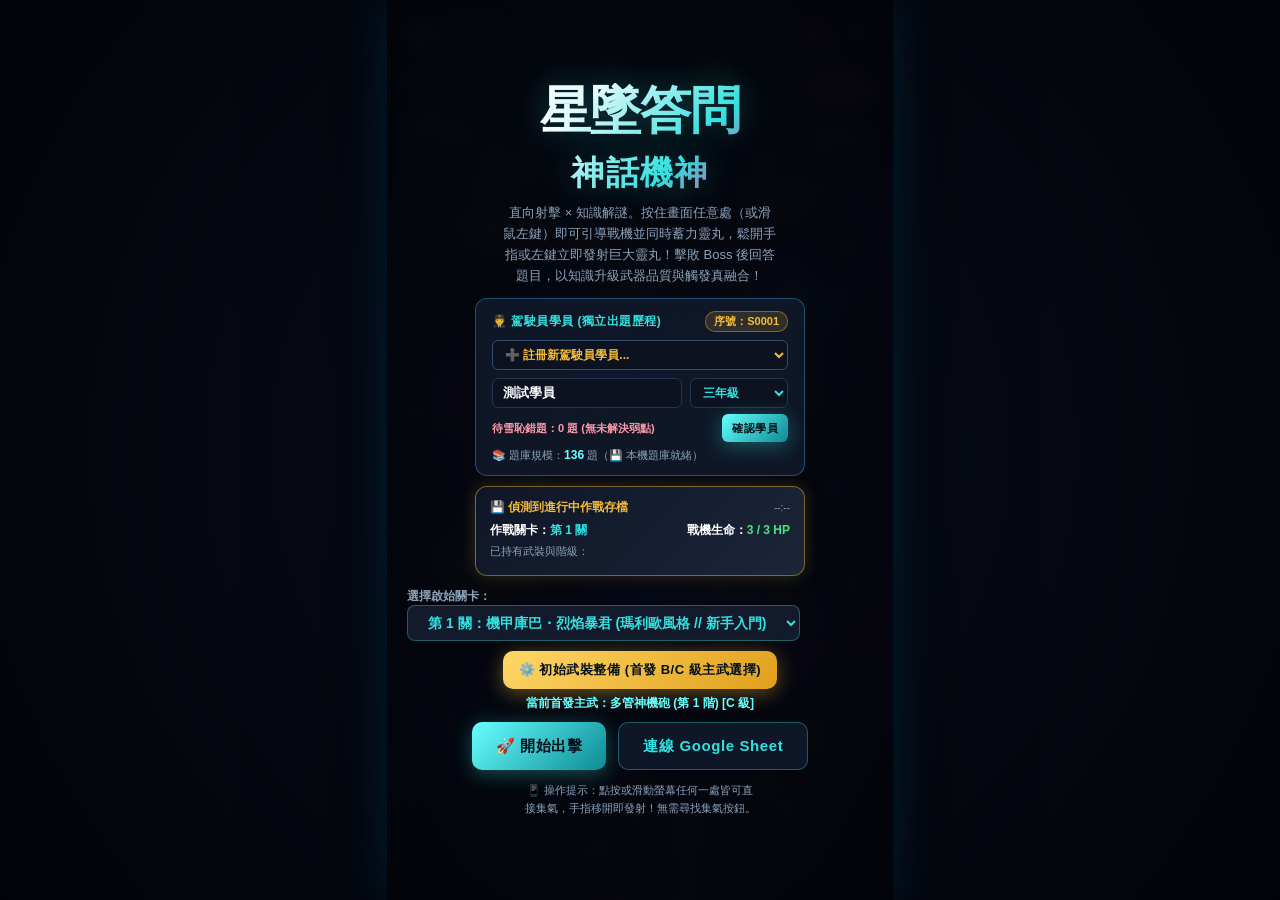
==== starfall-quiz.html @ 44da8cf7 "feat(attempts): add question stem, formatted chosen answer and correct answer with option text (10 c" ====
<!DOCTYPE html>
<html lang="zh-Hant" data-theme="dark">
<head>
  <meta charset="UTF-8">
  <meta name="viewport" content="width=device-width, initial-scale=1.0, maximum-scale=1.0, user-scalable=no, viewport-fit=cover">
  <meta name="apple-mobile-web-app-capable" content="yes">
  <meta name="apple-mobile-web-app-status-bar-style" content="black-translucent">
  <meta name="mobile-web-app-capable" content="yes">
  <meta name="theme-color" content="#060912">
  <link rel="manifest" href="manifest.json">
  <title>星墜答問：神話機神｜StarFall Quiz: Mythic Mecha</title>
  <link href="https://api.fontshare.com/v2/css?f[]=cabinet-grotesk@700,800,900&f[]=satoshi@500,700&display=swap" rel="stylesheet">
  <link rel="preload" as="image" href="assets/player/player.png">
  <link rel="preload" as="image" href="assets/enemies/enemy_scout.png">
  <link rel="preload" as="image" href="assets/enemies/enemy_gunner.png">
  <link rel="preload" as="image" href="assets/enemies/enemy.png">
  <link rel="preload" as="image" href="assets/backgrounds/bg_stage_1.jpg">
  <link rel="stylesheet" href="style.css?v=b45">
</head>
<body>
<div id="appWrap">
  <div id="stage">
    <!-- 遊戲主畫布 -->
    <canvas id="gameCanvas"></canvas>

    <!-- 螢幕最頂端嘲諷大字橫幅 (每 3 次接關觸發) -->
    <div id="tauntBanner" class="taunt-banner hidden">
      <div class="taunt-badge">📢 系統毒舌廣播</div>
      <div class="taunt-text" id="tauntBannerText">我阿罵都比你強！</div>
    </div>

    <!-- 頂部 HUD -->
    <div id="hud">
      <div class="hud-group">
        <div class="hud-panel">
          <span class="hud-label">STAGE / WAVE</span>
          <span class="hud-val" id="hudStageWave">關卡 1-1</span>
        </div>
        <div class="hud-panel">
          <span class="hud-label">SCORE</span>
          <span class="hud-val" id="hudScore">0</span>
        </div>
        <div class="hud-panel" id="hudPressurePanel">
          <span class="hud-label">知識壓力</span>
          <span class="hud-val" id="hudPressure" style="color:var(--cyan); font-size:12px;">Lv.0 (平穩)</span>
        </div>
      </div>

      <div class="hud-group" style="align-items:flex-end;">
        <div style="display:flex; gap:6px;">
          <button class="hud-btn" id="fullscreenBtn" aria-label="全螢幕切換" title="切換全螢幕">⛶</button>
          <button class="hud-btn bgm-btn" id="bgmBtn" aria-label="音樂切換">🎵</button>
          <button class="hud-btn lab-btn" id="labBtn" aria-label="開啟 LAB 測試面板">LAB</button>
          <button class="hud-btn" id="pauseBtn" aria-label="暫停遊戲">⏸</button>
        </div>
        <div class="hud-panel" style="align-items:flex-end; margin-top:4px;">
          <span class="hud-label">ARMOR HP</span>
          <div class="hp-cells" id="hudHpCells">
            <div class="hp-cell active"></div>
            <div class="hp-cell active"></div>
            <div class="hp-cell active"></div>
          </div>
          <div class="shield-badge off" id="hudShieldBadge">🛡 護盾離線</div>
        </div>
        <div class="hud-panel" style="align-items:flex-end; margin-top:2px;">
          <span class="hud-label">擦彈同步值</span>
          <div class="sync-wrap"><div class="sync-bar" id="hudSyncBar"></div></div>
        </div>
      </div>
    </div>

    <!-- Boss 頂部大型血條 -->
    <div id="bossHud">
      <div class="boss-title-row">
        <span class="boss-name" id="bossName">迦樓羅・裂空王</span>
        <span class="boss-phase-badge" id="bossPhase">PHASE 1</span>
      </div>
      <div class="boss-bar-frame">
        <div class="boss-bar-ghost" id="bossHpGhost"></div>
        <div class="boss-bar-fill" id="bossHpFill"></div>
        <div class="boss-shield-fill" id="bossShieldFill"></div>
      </div>
      <div id="bossTacticalAlert" class="boss-tactical-alert" style="display:none;"></div>
    </div>

    <!-- Boss 大招警告橫幅 -->
    <div id="ultimateWarning">
      <span class="warning-sub">WARNING // HIGH ENERGY SIGNATURE</span>
      <span class="warning-title" id="warningTitle">迦樓羅：一飛沖天！</span>
    </div>

    <!-- Boss / 小 Boss 震撼出場全屏警報橫幅 -->
    <div id="bossEntranceOverlay" class="hidden">
      <div class="boss-entrance-stripe"></div>
      <div class="boss-entrance-box">
        <div class="boss-entrance-alert-badge" id="bossEntranceBadge">⚠️ WARNING: MYTHIC MECHA DETECTED ⚠️</div>
        <div class="boss-entrance-title" id="bossEntranceTitle">【迦樓羅・裂空王】降臨</div>
        <div class="boss-entrance-sub" id="bossEntranceSub">神話神格展開 // 全域警戒模式啟動</div>
      </div>
      <div class="boss-entrance-stripe"></div>
    </div>

    <!-- Boss 破滅神格寂滅對話橫幅 -->
    <div id="bossDefeatOverlay" class="hidden">
      <div class="boss-defeat-card">
        <div class="boss-defeat-badge">💥 MYTHIC MECHA ANNIHILATED // 神格破滅</div>
        <div class="boss-defeat-name" id="bossDefeatName">【迦樓羅・裂空王】</div>
        <div class="boss-defeat-quote" id="bossDefeatQuote">「你竟然刮傷了我美麗的羽毛...難道是龍族派你來的嗎？！」</div>
      </div>
    </div>

    <!-- 獨立靈丸集氣區 (右下方) -->
    <div id="spiritChargeZone" role="button" aria-label="靈丸集氣區">
      <svg id="spiritRingSvg" viewBox="0 0 84 84">
        <circle id="spiritRingCircle" cx="42" cy="42" r="40"></circle>
      </svg>
      <span class="spirit-text" id="spiritChargeText">靈丸</span>
      <span class="spirit-sub" id="spiritChargeSub">按住蓄力</span>
    </div>

    <!-- 開始選單 Overlay -->
    <div class="overlay" id="startScreen">
      <h1 class="title-big">星墜答問<br><span style="font-size:0.65em; letter-spacing:0.04em;">神話機神</span></h1>
      <p class="subtitle">直向射擊 × 知識解謎。按住畫面任意處（或滑鼠左鍵）即可引導戰機並同時蓄力靈丸，鬆開手指或左鍵立即發射巨大靈丸！擊敗 Boss 後回答題目，以知識升級武器品質與觸發真融合！</p>
      
      <!-- 學生身分登錄與獨立學習歷程卡片 -->
      <div class="pilot-login-card" style="margin-top:12px; background:rgba(18,26,44,0.85); border:1px solid rgba(56,189,248,0.35); border-radius:12px; padding:12px 16px; width:100%; max-width:330px; box-sizing:border-box;">
        <div style="display:flex; justify-content:space-between; align-items:center; margin-bottom:8px;">
          <span style="font-size:12px; font-weight:800; color:var(--cyan); letter-spacing:0.04em;">🧑‍✈️ 駕駛員學員 (獨立出題歷程)</span>
          <span id="studentIdBadge" style="font-size:11px; font-weight:700; color:var(--gold); background:rgba(245,188,56,0.15); border:1px solid rgba(245,188,56,0.4); padding:2px 8px; border-radius:10px;">序號：S0001</span>
        </div>
        
        <!-- 現有學員快速切換或新學員模式 -->
        <div style="margin-bottom:8px;">
          <select id="studentSelect" style="width:100%; background:#0c1220; color:var(--gold); border:1px solid #334d70; border-radius:6px; padding:6px 8px; font-size:12px; font-weight:700; outline:none;">
            <option value="__new__">➕ 註冊新駕駛員學員...</option>
          </select>
        </div>

        <div style="display:flex; gap:8px; margin-bottom:6px;">
          <input type="text" id="studentNameInput" placeholder="學生姓名 (如: 王小明)" maxlength="16" style="flex:1.2; background:#0c1220; color:#fff; border:1px solid #233554; border-radius:6px; padding:6px 10px; font-size:13px; font-weight:600; outline:none;">
          <select id="studentGradeSelect" style="flex:0.8; background:#0c1220; color:var(--cyan); border:1px solid #233554; border-radius:6px; padding:6px 8px; font-size:12px; font-weight:700; outline:none;">
            <option value="三年級">三年級</option>
            <option value="一年級">一年級</option>
            <option value="二年級">二年級</option>
            <option value="四年級">四年級</option>
            <option value="五年級">五年級</option>
            <option value="六年級">六年級</option>
            <option value="國中">國中</option>
          </select>
        </div>

        <div style="display:flex; justify-content:space-between; align-items:center; margin-top:6px;">
          <span id="studentMistakeBadge" style="font-size:11px; color:#ff99aa; font-weight:700;">待雪恥錯題：0 題</span>
          <button id="registerStudentBtn" class="btn" style="min-height:28px; padding:4px 10px; font-size:11px; border-radius:6px;">確認學員</button>
        </div>
        <div id="studentSyncStatus" style="font-size:11px; color:var(--text-muted); text-align:left; margin-top:6px;">雲端作答歷程將如實記錄至 Google Sheet</div>
      </div>

      <!-- 進行中作戰存檔卡片 (BUILD-039) -->
      <div id="saveInfoCard" class="hidden" style="margin-top:10px; background:linear-gradient(135deg, rgba(15,23,42,0.95), rgba(30,41,59,0.92)); border:1px solid rgba(245,188,56,0.45); border-radius:12px; padding:12px 14px; width:100%; max-width:330px; box-sizing:border-box; box-shadow:0 0 16px rgba(245,188,56,0.18);">
        <div style="display:flex; justify-content:space-between; align-items:center; margin-bottom:6px;">
          <span style="font-size:12px; font-weight:800; color:var(--gold); display:flex; align-items:center; gap:4px;">
            <span>💾 偵測到進行中作戰存檔</span>
          </span>
          <span id="saveTimestamp" style="font-size:10px; color:var(--text-muted);">--:--</span>
        </div>
        <div style="font-size:12px; margin-bottom:5px; display:flex; justify-content:space-between; align-items:center;">
          <span style="color:#fff; font-weight:700;">作戰關卡：<span id="saveStageText" style="color:var(--cyan); font-weight:800;">第 1 關</span></span>
          <span style="color:#fff; font-weight:700;">戰機生命：<span id="saveHpText" style="color:#48e583; font-weight:800;">3 / 3 HP</span></span>
        </div>
        <div style="margin-top:4px;">
          <div style="font-size:11px; color:var(--text-muted); margin-bottom:4px;">已持有武裝與階級：</div>
          <div id="saveWeaponsList" style="display:flex; flex-wrap:wrap; gap:4px;">
            <!-- 動態填入武器膠囊標籤 -->
          </div>
        </div>
      </div>

      <div id="stageSelectContainer" style="margin-top:10px; display:flex; flex-direction:column; gap:6px; align-items:center;">
        <label style="font-size:12px; color:var(--text-muted); font-weight:700;">選擇啟始關卡：</label>
        <select id="startStageSelect" style="background:#121a2c; color:var(--cyan); border:1px solid var(--border-cyan); padding:8px 16px; border-radius:8px; font-weight:700; font-size:14px; outline:none;">
          <option value="1">第 1 關：機甲庫巴・烈焰暴君 (瑪利歐風格 // 新手入門)</option>
          <option value="2">第 2 關：災厄加儂・終焉狂瀾 (薩爾達風格 // 荒野試煉)</option>
          <option value="3">第 3 關：迦樓羅・裂空王 (神鳥羽刃)</option>
          <option value="4">第 4 關：雷公・震霄 (雷鼓落雷)</option>
          <option value="5">第 5 關：美杜莎・返照 (蛇鏡反射)</option>
          <option value="6">第 6 關：饕餮・萬喰 (引力吞噬)</option>
          <option value="7">第 7 關：阿特拉斯・墜星 (重力壓頂)</option>
          <option value="8">第 8 關：雅典娜・神盾 (極性神盾)</option>
          <option value="9">第 9 關：許德拉・再生 (多首重生)</option>
          <option value="10">第 10 關：獨眼巨人・天爐 (熔爐掃射)</option>
          <option value="11">第 11 關：玉藻前・幻械 (九尾幻影)</option>
          <option value="12">第 12 關：提亞瑪特・混沌母艦 (創世混沌)</option>
        </select>
      </div>

      <!-- 初始武裝選擇入口 -->
      <div style="margin-top:10px; display:flex; flex-direction:column; align-items:center; gap:6px;">
        <button class="btn sm gold" id="openHangarBtn" style="min-height:38px; font-size:13px; padding:6px 16px;">
          ⚙️ 初始武裝整備 (首發 B/C 級主武選擇)
        </button>
        <div id="startWeaponBadge" style="font-size:12px; color:var(--cyan-bright); font-weight:700;">
          當前首發主武：多管神機砲 (第 1 階) [C 級]
        </div>
      </div>

      <!-- 存檔時顯示繼續遊戲與重新開始按鈕列 -->
      <div class="btn-row" id="saveActionRow" style="margin-top:10px; display:none; gap:10px;">
        <button class="btn gold" id="continueGameBtn" style="flex:1.2; font-weight:800; font-size:14px; min-height:42px;">▶️ 繼續遊戲</button>
        <button class="btn danger" id="restartNewGameBtn" style="flex:0.8; font-weight:700; font-size:13px; min-height:42px;">🔄 重新開始</button>
      </div>

      <!-- 無存檔時之常規按鈕列 -->
      <div class="btn-row" id="normalActionRow" style="margin-top:10px;">
        <button class="btn" id="startPlayBtn">🚀 開始出擊</button>
        <button class="btn ghost" id="openGsBtn">連線 Google Sheet</button>
      </div>
      <p class="subtitle" style="font-size:11px; margin-top:12px;">📱 操作提示：點按或滑動螢幕任何一處皆可直接集氣，手指移開即發射！無需尋找集氣按鈕。</p>
    </div>

    <!-- 初始武裝整備機庫 Overlay (Hangar Loadout) -->
    <div class="overlay hidden" id="hangarOverlay">
      <div id="hangarModal">
        <div class="modal-header">
          <h2>戰機初始武裝整備艙</h2>
          <button class="hud-btn" id="closeHangarBtn" style="min-width:36px; min-height:36px; font-size:18px;">✕</button>
        </div>
        <p style="font-size:12px; color:var(--text-muted); padding:10px 18px 0; margin:0;">
          請挑選 1 款作為戰機開場出擊的第 1 階主武器（限定 B 級或 C 級主動主武；A 級、S 級與被動模組需於答題戰鬥中解鎖升級）：
        </p>
        <div class="hangar-scroll-list" id="hangarWeaponsList">
          <!-- 動態載入 B 級與 C 級第一階主動武器卡片 -->
        </div>
        <div style="padding:12px 18px; border-top:1px solid rgba(255,255,255,0.1); display:flex; justify-content:flex-end;">
          <button class="btn sm" id="confirmHangarBtn" style="min-height:40px; font-size:13px;">確認出擊配置</button>
        </div>
      </div>
    </div>

    <!-- 暫停選單 Overlay (含作戰武裝庫與主動武器即時更換) -->
    <div class="overlay hidden" id="pauseScreen">
      <div id="pauseModal">
        <div class="modal-header">
          <h2>戰術中斷 // 作戰武裝庫整備</h2>
          <button class="hud-btn" id="resumeHeaderBtn" style="min-width:36px; min-height:36px; font-size:18px;">✕</button>
        </div>

        <div class="modal-body pause-armory-body">
          <!-- 核心火控固定提示 (精簡條) -->
          <div class="base-fire-banner">
            <div class="base-fire-icon">⚡</div>
            <div class="base-fire-info">
              <span class="base-fire-title">常規火控：天青雙聯機砲 (常駐發射)</span>
              <span class="base-fire-desc">無論更換何種武裝，戰機始終保有雙管基礎彈幕。</span>
            </div>
          </div>

          <!-- 主動武器裝備槽 (上限 3 個，免捲動完整展示) -->
          <div class="armory-section-header">
            <span>⚔️ 當前主動武裝 (<span id="activeSlotsCount">0 / 3</span> 款主彈道)</span>
            <span style="font-size:11px; color:var(--text-muted);">最多同時啟動 3 款</span>
          </div>
          <div class="active-slots-compact-grid" id="pauseActiveSlotsGrid">
            <!-- 動態生成 3 個緊湊雙行主動槽位 -->
          </div>

          <!-- 武器庫存分區圖示網格與即時檢視窗容器 -->
          <div class="armory-interactive-layout">
            <!-- 左側/上方：分類圖示網格 -->
            <div class="armory-grid-column">
              <div class="armory-sub-header">
                <span>⚔️ 主動戰鬥武裝 (空位時點擊自動裝備)</span>
              </div>
              <div class="armory-tiles-container" id="pauseActiveTilesContainer">
                <!-- 動態生成主動武器小圖示 -->
              </div>

              <div class="armory-sub-header" style="margin-top:10px;">
                <span>🛡️ 被動增益模組 (常駐自律生效，不佔主動槽)</span>
              </div>
              <div class="armory-tiles-container" id="pausePassiveTilesContainer">
                <!-- 動態生成被動武器小圖示 -->
              </div>
            </div>

            <!-- 右側/下方：即時戰術檢視面板 (Inspector) -->
            <div class="armory-inspector-panel" id="armoryInspector">
              <div class="inspector-empty-hint">請滑鼠懸停或點選任一武器圖示以檢視詳細性能</div>
            </div>
          </div>
        </div>

        <div class="modal-footer pause-footer">
          <button class="btn" id="resumeBtn">繼續戰鬥</button>
          <button class="btn ghost" id="pauseGsBtn">Google Sheet 設定</button>
          <button class="btn ghost" id="pauseLabBtn">開啟 LAB</button>
          <button class="btn danger" id="restartBtn">重新開始</button>
        </div>
      </div>
    </div>

    <!-- 答題卡 Overlay (Quiz Screen) -->
    <div class="overlay hidden" id="quizScreen">
      <div id="quizCard">
        <div class="quiz-header">
          <div class="quiz-badges">
            <span class="quiz-badge" id="quizSubjectBadge">國語文</span>
            <span class="quiz-badge" id="quizSkillBadge">字形辨識</span>
            <span class="quiz-badge" id="quizReviewBadge" style="display:none; color:var(--gold); border-color:var(--gold);">錯題復仇</span>
            <span class="quiz-badge" id="quizPeerBadge" style="display:none; color:#ff9800; border-color:#ff9800; background:rgba(255,152,0,0.15);">💡 同儕易錯重點題</span>
          </div>
          <span class="quiz-diff" id="quizDiff">★★☆</span>
        </div>

        <div class="quiz-q-text" id="quizQuestion">題目載入中...</div>
        
        <div class="quiz-opts" id="quizOpts">
          <!-- 選項按鈕 -->
        </div>

        <div class="quiz-timer-bar">
          <div class="quiz-timer-fill" id="quizTimerFill"></div>
        </div>

        <div class="quiz-explain" id="quizExplain"></div>
      </div>
    </div>

    <!-- 升級與整備 Overlay (Upgrade Screen) -->
    <div class="overlay hidden" id="upgradeScreen">
      <div id="upgradeCardModal">
        <div style="display:flex; justify-content:space-between; align-items:center;">
          <h2 style="font-family:var(--font-display); font-size:18px; color:var(--cyan);">戰術裝備整備</h2>
          <span id="upgradeQualityBadge" style="font-size:11px; font-weight:800; padding:3px 8px; border-radius:4px; background:rgba(245,188,56,0.2); color:var(--gold); border:1px solid var(--gold);">稀有品質 (1.35x)</span>
        </div>
        <p style="font-size:12px; color:var(--text-muted);">答題答對 <b id="upgradeCorrectCount" style="color:var(--cyan-bright);">3/5</b> 題。請選擇一項武器、模組或升階強化：</p>
        
        <div class="upgrade-cards-grid" id="upgradeCardsGrid">
          <!-- 3 張可選卡片 -->
        </div>

        <div style="display:flex; justify-content:flex-end; gap:8px; margin-top:8px;">
          <button class="btn ghost sm" id="skipUpgradeBtn" style="min-height:36px; padding:6px 14px; font-size:12px;">略過整備</button>
        </div>
      </div>
    </div>

    <!-- 遊戲結束 / 結算 Overlay -->
    <div class="overlay hidden" id="gameOverScreen">
      <h2 class="title-big" id="gameOverTitle" style="font-size:2.4rem;">任務完成</h2>
      <div class="hud-panel" style="flex-direction:row; gap:24px; padding:16px 24px; margin-top:14px;">
        <div style="text-align:center;">
          <div class="hud-label">最終得分</div>
          <div class="hud-val" id="endScore" style="font-size:24px; color:var(--cyan-bright);">0</div>
        </div>
        <div style="text-align:center;">
          <div class="hud-label">達成關卡</div>
          <div class="hud-val" id="endStage" style="font-size:24px;">1</div>
        </div>
        <div style="text-align:center;">
          <div class="hud-label">答題正確率</div>
          <div class="hud-val" id="endAcc" style="font-size:24px; color:var(--green);">0%</div>
        </div>
      </div>
      <!-- 題庫耗盡榮譽通告 (耗盡後無法接關) -->
      <div id="bankExhaustedNotice" class="bank-exhausted-notice" style="display:none;"></div>
      <div class="btn-row" style="margin-top:20px; gap:12px;">
        <button class="btn gold" id="resupplyRetryBtn" style="flex:1;">🔄 補給再挑戰</button>
        <button class="btn ghost" id="playAgainBtn" style="flex:1;">重新開始</button>
      </div>
    </div>

    <!-- Google Sheet 連線設定 Modal -->
    <div class="overlay hidden" id="gsOverlay">
      <div id="gsModal">
        <div class="modal-header">
          <h2>Google Sheet 雲端連線設定</h2>
          <button class="hud-btn" id="closeGsBtn" style="min-width:36px; min-height:36px; font-size:18px;">✕</button>
        </div>
        <div class="modal-body">
          <p style="font-size:12px; color:var(--text-muted); line-height:1.5;">
            貼上你在 Google Apps Script 部署成功的 Web App 網址（必須以 <code style="color:var(--cyan);">/exec</code> 結尾），即可連線至你的雲端試算表讀取題庫並自動上傳作答紀錄！
          </p>

          <div style="display:flex; flex-direction:column; gap:6px;">
            <label style="font-size:12px; font-weight:700; color:var(--cyan);">Apps Script Web App 網址：</label>
            <input type="text" class="input-field" id="gsUrlInput" placeholder="https://script.google.com/macros/s/AKfycb.../exec">
          </div>

          <div class="btn-row" style="margin-top:6px; justify-content:space-between; gap:8px;">
            <button class="btn sm" id="gsSaveBtn" style="flex:1;">儲存設定</button>
            <button class="btn sm gold" id="gsTestBtn" style="flex:1;">連線診斷測試</button>
          </div>
          <div class="btn-row" style="margin-top:6px; flex-direction:column; gap:6px;">
            <button class="btn sm secondary" id="gsSimplifyAllBtn" style="width:100%; font-size:12px; font-weight:800; padding:8px 6px; background:linear-gradient(135deg, #0284c7, #38bdf8); color:#0f172a;">🚀 遠端一鍵極簡化全部表格 (Questions 8欄 + Attempts 8欄)</button>
            <div style="display:flex; gap:6px;">
              <button class="btn sm secondary" id="gsSimplifyBtn" style="flex:1; font-size:11px; padding:6px 2px;">🔄 僅轉化題庫 (8欄)</button>
              <button class="btn sm secondary" id="gsSimplifyAttemptsBtn" style="flex:1; font-size:11px; padding:6px 2px;">📝 僅轉化紀錄 (8欄)</button>
              <button class="btn sm ghost" id="gsCleanSheetsBtn" style="flex:1; font-size:11px; padding:6px 2px;">🧹 清理多餘分頁</button>
            </div>
          </div>

          <div id="gsStatusBox" style="background:rgba(0,0,0,0.4); border:1px solid rgba(255,255,255,0.1); border-radius:8px; padding:12px; font-size:12px; line-height:1.5; color:#fff;">
            狀態：尚未測試連線。
          </div>

          <div style="font-size:11px; color:var(--text-muted); border-top:1px solid rgba(255,255,255,0.08); padding-top:10px;">
            📖 尚未建立試算表？請參閱專案目錄中的 <code style="color:var(--cyan-bright);">docs/GS-SETUP.md</code> 完整圖文指引。
          </div>
        </div>
      </div>
    </div>

    <!-- 戰鬥內 LAB 測試面板 (In-game Lab Modal) -->
    <div class="overlay hidden" id="labOverlay">
      <div id="labModal">
        <div class="modal-header lab-header">
          <h2>戰鬥內 LAB 即時調校面板</h2>
          <button class="hud-btn" id="closeLabBtn" style="min-width:36px; min-height:36px; font-size:18px;">✕</button>
        </div>
        
        <div class="lab-tabs">
          <button class="lab-tab active" data-tab="weapons">武器調控</button>
          <button class="lab-tab" data-tab="bosses">Boss 召喚</button>
          <button class="lab-tab" data-tab="battle">戰鬥除錯</button>
          <button class="lab-tab" data-tab="quiz">答題學習</button>
        </div>

        <div class="modal-body">
          <!-- 武器分頁 -->
          <div class="lab-panel active" id="labPanel-weapons">
            <span class="lab-section-title">全域品質設定</span>
            <div class="lab-grid3" style="margin-bottom:10px;">
              <button class="lab-toggle-btn" data-quality="common">普通 (1.0x)</button>
              <button class="lab-toggle-btn" data-quality="good">優良 (1.15x)</button>
              <button class="lab-toggle-btn active" data-quality="rare">稀有 (1.35x)</button>
              <button class="lab-toggle-btn" data-quality="epic">史詩 (1.65x)</button>
              <button class="lab-toggle-btn" data-quality="legendary">傳說 (2.00x)</button>
            </div>

            <div class="lab-row" style="margin-bottom:10px;">
              <button class="btn sm gold" id="labMaxAllBtn" style="flex:1; min-height:40px; font-size:13px;">一鍵全部滿階 (Rank 5)</button>
              <button class="btn sm ghost" id="labClearAllBtn" style="flex:1; min-height:40px; font-size:13px;">清空所有副武/模組</button>
            </div>

            <span class="lab-section-title">⚡ 六大真融合武器 (即時點擊開關)</span>
            <div id="labFusionsList" class="lab-grid2" style="margin-bottom:12px;">
              <!-- 動態生成 6 種真融合武器切換按鈕 -->
            </div>

            <span class="lab-section-title">個別武器 Rank 調節 (0–5)</span>
            <div id="labWeaponsList" style="display:flex; flex-direction:column; gap:8px;">
              <!-- 動態生成 14 種武器滑桿與按鈕 -->
            </div>
          </div>

          <!-- Boss 分頁 -->
          <div class="lab-panel" id="labPanel-bosses" style="display:none;">
            <span class="lab-section-title">即時生成 Boss</span>
            <div class="lab-grid2">
              <button class="btn sm" id="labSpawnMiniBossBtn" style="min-height:42px; font-size:13px;">生成小 Boss</button>
              <button class="btn sm gold" id="labSpawnMajorBossBtn" style="min-height:42px; font-size:13px;">生成當前大 Boss</button>
            </div>
            
            <div style="margin-top:10px;">
              <label style="font-size:12px; color:var(--text-muted); font-weight:700;">選擇關卡 Boss：</label>
              <select id="labBossSelect" style="width:100%; background:#121a2c; color:var(--cyan); border:1px solid var(--border-cyan); padding:8px; border-radius:8px; font-weight:700; margin-top:4px;">
                <option value="1">1. 機甲庫巴・烈焰暴君 (瑪利歐風格)</option>
                <option value="2">2. 災厄加儂・終焉狂瀾 (薩爾達風格)</option>
                <option value="3">3. 迦樓羅・裂空王 (神鳥俯衝)</option>
                <option value="4">4. 雷公・震霄 (落雷引導)</option>
                <option value="5">5. 美杜莎・返照 (蛇鏡折射)</option>
                <option value="6">6. 饕餮・萬喰 (引力黑洞)</option>
                <option value="7">7. 阿特拉斯・墜星 (重力壓縮)</option>
                <option value="8">8. 雅典娜・神盾 (極性神盾)</option>
                <option value="9">9. 許德拉・再生 (多首要塞)</option>
                <option value="10">10. 獨眼巨人・天爐 (熔爐掃射)</option>
                <option value="11">11. 玉藻前・幻械 (九尾幻影)</option>
                <option value="12">12. 提亞瑪特・混沌母艦 (創世混沌)</option>
              </select>
            </div>

            <div class="lab-grid2" style="margin-top:10px;">
              <button class="btn sm ghost" id="labForceUltimateBtn" style="min-height:42px; font-size:13px;">立即觸發大招預警</button>
              <button class="btn sm danger" id="labKillBossBtn" style="min-height:42px; font-size:13px;">一鍵秒殺當前 Boss</button>
            </div>

            <span class="lab-section-title" style="margin-top:12px; display:block;">Boss 階段與神話機制深度測試</span>
            <div class="lab-grid2" style="margin-top:6px;">
              <button class="btn sm ghost" id="labBossPhase1Btn" style="min-height:38px; font-size:12px;">切換 Phase 1 (常規)</button>
              <button class="btn sm danger" id="labBossPhase2Btn" style="min-height:38px; font-size:12px;">切換 Phase 2 (狂暴)</button>
            </div>
            <div class="lab-grid3" style="margin-top:6px;">
              <button class="lab-toggle-btn" id="labBossHp100Btn">100% HP</button>
              <button class="lab-toggle-btn" id="labBossHp50Btn">50% 變身</button>
              <button class="lab-toggle-btn" id="labBossHp10Btn">10% 瀕死</button>
            </div>
            <button class="btn sm gold" id="labTriggerMythicMechanicBtn" style="min-height:40px; font-size:13px; margin-top:8px; width:100%;">
              ⚡ 立即觸發專屬神話機制 (仙瓶/吞噬/蛇首等)
            </button>
          </div>

          <!-- 戰鬥除錯分頁 -->
          <div class="lab-panel" id="labPanel-battle" style="display:none;">
            <span class="lab-section-title">戰場狀態與輔助開關</span>
            <div class="lab-grid2">
              <button class="lab-toggle-btn" id="labGodmodeBtn">無敵模式：關</button>
              <button class="lab-toggle-btn" id="labHitboxBtn">顯示碰撞框：關</button>
            </div>

            <div class="lab-grid2" style="margin-top:8px;">
              <button class="btn sm ghost" id="labClearBulletsBtn" style="min-height:40px; font-size:13px;">清空場上敵彈</button>
              <button class="btn sm ghost" id="labSpawnDummyBtn" style="min-height:40px; font-size:13px;">生成測試木樁</button>
            </div>

            <div style="background:rgba(0,0,0,0.4); border:1px solid rgba(255,255,255,0.1); border-radius:8px; padding:10px; margin-top:10px;">
              <div style="font-size:11px; color:var(--text-muted); font-weight:700;">即時輸出統計 (DPS)</div>
              <div style="font-size:20px; font-weight:800; color:var(--cyan-bright); font-family:var(--font-display);" id="labDpsVal">0 DPS</div>
              <div style="font-size:11px; color:var(--text-muted); margin-top:4px;" id="labDpsSub">總傷害：0 ｜ 擦彈計數：0</div>
            </div>
          </div>

          <!-- 題庫與學習分頁 -->
          <div class="lab-panel" id="labPanel-quiz" style="display:none;">
            <span class="lab-section-title">答題演算法與自適應模擬</span>
            <div class="lab-grid2">
              <button class="btn sm" id="labTriggerQuizBtn" style="min-height:40px; font-size:13px;">立即觸發 5 題答題</button>
              <button class="btn sm ghost" id="labSimulatePerfectBtn" style="min-height:40px; font-size:13px;">模擬 5/5 全對</button>
            </div>
            
            <div class="lab-grid2" style="margin-top:8px;">
              <button class="btn sm ghost" id="labSimulateLowBtn" style="min-height:40px; font-size:13px;">模擬 1/5 答題 (加壓)</button>
              <button class="btn sm ghost" id="labResetPressureBtn" style="min-height:40px; font-size:13px;">歸零知識壓力</button>
            </div>

            <div style="background:rgba(0,0,0,0.4); border:1px solid rgba(255,255,255,0.1); border-radius:8px; padding:10px; margin-top:10px;">
              <div style="font-size:11px; color:var(--text-muted); font-weight:700;">題庫狀態</div>
              <div style="font-size:13px; color:#fff; margin-top:4px;" id="labBankStatus">已載入 150 題 ｜ 離線同調隊列：0</div>
            </div>
          </div>
        </div>
      </div>
    </div>

    <!-- 浮動提示 Toast -->
    <div id="toast">提示訊息</div>
  </div>
</div>

<!-- 腳本引入 -->
<script src="starfall-game-api-config.js?v=b46"></script>
<script src="game.js?v=b46"></script>
</body>
</html>
---- style.css ----
/* ============================================================
   星墜答問：神話機神 (StarFall Quiz: Mythic Mecha)
   樣式表 — 商業級科幻機甲視覺與響應式觸控設計
   ============================================================ */

:root {
  --bg-dark: #060912;
  --bg-card: rgba(14, 20, 36, 0.92);
  --bg-card-hover: rgba(22, 34, 60, 0.98);
  --border-cyan: rgba(51, 224, 224, 0.35);
  --border-glow: 0 0 15px rgba(51, 224, 224, 0.25);
  --text-main: #f0f6fc;
  --text-muted: #8ca3ba;
  
  --cyan: #33e0e0;
  --cyan-bright: #67ffff;
  --cyan-dim: #0d8b94;
  --blue: #00a2ff;
  --magenta: #e0409a;
  --gold: #f5bc38;
  --green: #48e583;
  --red: #ff4766;
  --orange: #ff9138;
  --purple: #b359ff;
  
  --font-display: 'Cabinet Grotesk', -apple-system, BlinkMacSystemFont, 'Segoe UI', 'PingFang TC', 'Microsoft JhengHei', sans-serif;
  --font-body: 'Satoshi', -apple-system, BlinkMacSystemFont, 'Segoe UI', 'PingFang TC', 'Microsoft JhengHei', sans-serif;
}

*, *::before, *::after {
  box-sizing: border-box;
  margin: 0;
  padding: 0;
}

html, body {
  width: 100%;
  height: 100%;
  overflow: hidden;
  background: #000;
  color: var(--text-main);
  font-family: var(--font-body);
  user-select: none;
  -webkit-user-select: none;
  touch-action: none;
  -webkit-tap-highlight-color: transparent;
}

/* 主容器與 9:16 置中視圖 */
#appWrap {
  position: fixed;
  inset: 0;
  display: flex;
  align-items: center;
  justify-content: center;
  background: radial-gradient(circle at center, #0a0f1d 0%, #020308 100%);
}

#stage {
  position: relative;
  background: var(--bg-dark);
  overflow: hidden;
  box-shadow: 0 0 50px rgba(0, 162, 255, 0.18), 0 0 100px rgba(0, 0, 0, 0.9);
}

canvas#gameCanvas {
  display: block;
  position: absolute;
  inset: 0;
  width: 100%;
  height: 100%;
  z-index: 1;
}

/* 頂部 HUD */
#hud {
  position: absolute;
  top: 0;
  left: 0;
  right: 0;
  z-index: 10;
  padding: 10px 12px;
  display: flex;
  justify-content: space-between;
  align-items: flex-start;
  pointer-events: none;
}

.hud-group {
  display: flex;
  flex-direction: column;
  gap: 6px;
}

.hud-panel {
  background: rgba(8, 12, 22, 0.78);
  border: 1px solid var(--border-cyan);
  border-radius: 8px;
  padding: 6px 10px;
  backdrop-filter: blur(8px);
  display: flex;
  flex-direction: column;
  box-shadow: 0 4px 16px rgba(0, 0, 0, 0.5);
}

.hud-label {
  font-size: 9px;
  font-weight: 800;
  letter-spacing: 0.08em;
  color: var(--text-muted);
  text-transform: uppercase;
}

.hud-val {
  font-size: 15px;
  font-weight: 800;
  font-family: var(--font-display);
  color: var(--cyan-bright);
}

/* 生命格與護盾 */
.hp-cells {
  display: flex;
  gap: 4px;
  margin-top: 3px;
}
.hp-cell {
  width: 18px;
  height: 9px;
  background: rgba(255, 71, 102, 0.2);
  border: 1px solid var(--red);
  border-radius: 2px;
  transition: all 0.2s ease;
}
.hp-cell.active {
  background: linear-gradient(90deg, #ff3355, #ff6b85);
  box-shadow: 0 0 6px rgba(255, 71, 102, 0.8);
}
.shield-badge {
  display: inline-flex;
  align-items: center;
  gap: 3px;
  font-size: 10px;
  font-weight: 800;
  color: var(--cyan);
  margin-top: 2px;
}
.shield-badge.off {
  opacity: 0.3;
}

/* 擦彈同步值 */
.sync-wrap {
  width: 90px;
  height: 5px;
  background: rgba(255, 255, 255, 0.12);
  border-radius: 999px;
  overflow: hidden;
  margin-top: 4px;
}
.sync-bar {
  height: 100%;
  width: 0%;
  background: linear-gradient(90deg, var(--blue), var(--cyan-bright));
  transition: width 0.15s ease-out;
  box-shadow: 0 0 8px var(--cyan);
}

/* Boss 頂部大型血條浮層 - BUILD-032 精緻極光 HUD 重構 (頂部吸附，不遮擋 Boss 本體與彈幕空域) */
#bossHud {
  position: absolute;
  top: 48px;
  left: 16px;
  right: 16px;
  z-index: 10;
  display: none;
  flex-direction: column;
  gap: 3px;
  pointer-events: none;
}
.boss-title-row {
  display: flex;
  justify-content: space-between;
  align-items: center;
  text-shadow: 0 2px 6px rgba(0, 0, 0, 0.9);
  margin-bottom: 1px;
}
.boss-name {
  font-family: var(--font-display);
  font-weight: 800;
  font-size: 13px;
  color: #fff;
  letter-spacing: 0.04em;
}
.boss-phase-badge {
  font-size: 9px;
  font-weight: 800;
  padding: 1px 6px;
  border-radius: 4px;
  background: rgba(224, 64, 154, 0.25);
  border: 1px solid var(--magenta);
  color: var(--magenta);
}
.boss-bar-frame {
  height: 6px;
  background: rgba(0, 0, 0, 0.78);
  border: 1px solid rgba(255, 255, 255, 0.3);
  border-radius: 999px;
  overflow: hidden;
  position: relative;
  box-shadow: 0 0 10px rgba(0, 0, 0, 0.7);
}
.boss-bar-ghost {
  position: absolute;
  inset: 0;
  width: 100%;
  background: rgba(255, 255, 255, 0.85);
  transition: width 0.4s ease-out;
  border-radius: 999px;
}
.boss-bar-fill {
  position: absolute;
  inset: 0;
  width: 100%;
  background: linear-gradient(90deg, #ff8533, #ff3366 70%, #e0409a);
  transition: width 0.08s linear;
  border-radius: 999px;
  box-shadow: 0 0 8px rgba(255, 51, 102, 0.7);
}
.boss-bar-fill.boss-defeated,
.boss-bar-ghost.boss-defeated {
  width: 0% !important;
  transition: none !important;
}
.boss-shield-fill {
  position: absolute;
  inset: 0;
  width: 0%;
  background: rgba(51, 224, 224, 0.85);
  box-shadow: 0 0 8px var(--cyan);
  border-radius: 999px;
}
.boss-tactical-alert {
  margin-top: 3px;
  padding: 3px 12px;
  background: rgba(10, 15, 30, 0.88);
  border: 1px solid var(--magenta);
  border-radius: 999px;
  color: #ffffff;
  font-size: 10.5px;
  font-weight: 700;
  line-height: 1.3;
  text-align: center;
  align-self: center;
  max-width: 95%;
  letter-spacing: 0.02em;
  box-shadow: 0 0 10px rgba(224, 64, 154, 0.45);
  text-shadow: 0 1px 3px rgba(0, 0, 0, 0.9);
  pointer-events: none;
  animation: tacticalPulse 2.2s infinite ease-in-out;
}
.bank-exhausted-notice {
  background: rgba(245, 188, 56, 0.15);
  border: 1px solid var(--gold);
  border-radius: 8px;
  padding: 12px 16px;
  margin-top: 14px;
  text-align: center;
  color: var(--gold-bright);
  font-size: 13px;
  font-weight: 700;
  line-height: 1.5;
  box-shadow: 0 0 16px rgba(245, 188, 56, 0.25);
}
@keyframes tacticalPulse {
  0%, 100% {
    border-color: rgba(224, 64, 154, 0.85);
    border-left-color: var(--magenta);
    box-shadow: 0 0 8px rgba(224, 64, 154, 0.4);
  }
  50% {
    border-color: var(--cyan);
    border-left-color: #67ffff;
    box-shadow: 0 0 16px rgba(51, 224, 224, 0.65);
  }
}

/* 大招警告橫幅 */
#ultimateWarning {
  position: absolute;
  top: 140px;
  left: 0;
  right: 0;
  z-index: 12;
  display: none;
  flex-direction: column;
  align-items: center;
  justify-content: center;
  padding: 10px 0;
  background: linear-gradient(90deg, transparent, rgba(255, 51, 85, 0.45) 20%, rgba(255, 51, 85, 0.45) 80%, transparent);
  border-top: 1px solid rgba(255, 71, 102, 0.8);
  border-bottom: 1px solid rgba(255, 71, 102, 0.8);
  pointer-events: none;
  animation: warningPulse 0.35s infinite alternate ease-in-out;
}
@keyframes warningPulse {
  from { opacity: 0.8; transform: scaleY(0.96); }
  to { opacity: 1; transform: scaleY(1.04); }
}
.warning-sub {
  font-size: 11px;
  font-weight: 800;
  letter-spacing: 0.2em;
  color: #ff99aa;
  text-transform: uppercase;
}
.warning-title {
  font-family: var(--font-display);
  font-weight: 900;
  font-size: 22px;
  color: #fff;
  text-shadow: 0 0 12px rgba(255, 71, 102, 0.9);
}

/* Boss / 小 Boss 震撼出場警報特效 (Entrance Overlay) */
#bossEntranceOverlay {
  position: absolute;
  top: 18%;
  left: 0;
  right: 0;
  z-index: 45;
  display: flex;
  flex-direction: column;
  pointer-events: none;
  animation: entranceSlideIn 0.35s ease-out forwards;
}
#bossEntranceOverlay.hidden {
  display: none !important;
}
@keyframes entranceSlideIn {
  from { opacity: 0; transform: scale(1.15) translateY(-20px); }
  to { opacity: 1; transform: scale(1) translateY(0); }
}
.boss-entrance-stripe {
  height: 14px;
  background: repeating-linear-gradient(
    -45deg,
    #ff4766,
    #ff4766 16px,
    #121622 16px,
    #121622 32px
  );
  box-shadow: 0 0 14px rgba(255, 71, 102, 0.8);
}
.boss-entrance-box {
  background: rgba(10, 14, 26, 0.94);
  padding: 16px 20px;
  text-align: center;
  border-top: 2px solid var(--gold);
  border-bottom: 2px solid var(--gold);
  box-shadow: 0 0 35px rgba(255, 71, 102, 0.5), inset 0 0 25px rgba(245, 188, 56, 0.2);
}
.boss-entrance-alert-badge {
  font-family: var(--font-display);
  font-size: 13px;
  font-weight: 900;
  letter-spacing: 0.25em;
  color: #ff4766;
  text-shadow: 0 0 10px rgba(255, 71, 102, 0.8);
  margin-bottom: 6px;
  animation: badgeBlink 0.4s infinite alternate;
}
@keyframes badgeBlink {
  from { opacity: 0.75; transform: scale(0.98); }
  to { opacity: 1; transform: scale(1.02); }
}
.boss-entrance-title {
  font-family: var(--font-display);
  font-size: 26px;
  font-weight: 900;
  color: #fff;
  text-shadow: 0 0 16px rgba(245, 188, 56, 0.9), 0 0 30px rgba(255, 71, 102, 0.8);
  letter-spacing: 0.06em;
  margin-bottom: 4px;
}
.boss-entrance-sub {
  font-size: 12px;
  color: var(--cyan);
  letter-spacing: 0.12em;
  font-weight: 700;
}

/* Boss 破滅遺言神格消散橫幅 (Defeat Overlay) */
#bossDefeatOverlay {
  position: absolute;
  bottom: 22%;
  left: 12px;
  right: 12px;
  z-index: 50;
  display: flex;
  justify-content: center;
  pointer-events: none;
  animation: defeatFadeIn 0.4s ease-out forwards;
}
#bossDefeatOverlay.hidden {
  display: none !important;
}
@keyframes defeatFadeIn {
  from { opacity: 0; transform: translateY(20px) scale(0.95); }
  to { opacity: 1; transform: translateY(0) scale(1); }
}
.boss-defeat-card {
  background: linear-gradient(135deg, rgba(20, 10, 24, 0.96), rgba(12, 16, 32, 0.98));
  border: 1px solid var(--gold);
  border-radius: 12px;
  padding: 14px 18px;
  text-align: center;
  box-shadow: 0 0 30px rgba(245, 188, 56, 0.4), 0 0 50px rgba(0, 0, 0, 0.9);
  max-width: 420px;
  width: 100%;
}
.boss-defeat-badge {
  font-size: 11px;
  font-weight: 900;
  letter-spacing: 0.18em;
  color: var(--gold);
  margin-bottom: 4px;
}
.boss-defeat-name {
  font-family: var(--font-display);
  font-size: 16px;
  font-weight: 900;
  color: #fff;
  text-shadow: 0 0 10px var(--gold);
  margin-bottom: 6px;
}
.boss-defeat-quote {
  font-size: 13px;
  font-weight: 700;
  color: #fce7f3;
  line-height: 1.5;
  font-style: italic;
  text-shadow: 0 2px 8px rgba(0, 0, 0, 0.9);
}

/* 頂部操作按鈕 (>= 44x44px 觸控熱區) */
.hud-btn {
  pointer-events: auto;
  cursor: pointer;
  min-width: 44px;
  min-height: 44px;
  background: rgba(8, 12, 22, 0.82);
  border: 1px solid var(--border-cyan);
  border-radius: 8px;
  color: var(--cyan);
  font-family: var(--font-display);
  font-weight: 800;
  font-size: 14px;
  display: flex;
  align-items: center;
  justify-content: center;
  backdrop-filter: blur(8px);
  transition: transform 0.1s, background 0.15s, border-color 0.15s;
}
.hud-btn:active {
  transform: scale(0.94);
  background: rgba(51, 224, 224, 0.2);
}
.hud-btn.lab-btn {
  color: var(--gold);
  border-color: rgba(245, 188, 56, 0.4);
}
.hud-btn.bgm-btn {
  color: var(--cyan-bright);
}
.hud-btn.bgm-btn.off {
  color: var(--text-muted);
  opacity: 0.5;
}

/* 靈丸集氣現已改為按住全螢幕任意處集氣，隱藏舊右下按鈕 */
#spiritChargeZone {
  display: none !important;
}

.lab-fusion-btn {
  background: rgba(26, 38, 64, 0.8);
  border: 1px solid var(--border-cyan);
  border-radius: 6px;
  padding: 8px;
  display: flex;
  flex-direction: column;
  align-items: flex-start;
  gap: 4px;
  cursor: pointer;
  transition: all 0.2s;
  color: var(--text-light);
  text-align: left;
}
.lab-fusion-btn:hover {
  background: rgba(51, 224, 224, 0.15);
  border-color: var(--cyan);
}
.lab-fusion-btn.active {
  background: rgba(245, 188, 56, 0.2);
  border-color: var(--gold);
  color: var(--gold);
  box-shadow: 0 0 10px rgba(245, 188, 56, 0.3);
}


/* 彈出層通用容器 */
.overlay {
  position: absolute;
  inset: 0;
  z-index: 30;
  display: flex;
  flex-direction: column;
  align-items: center;
  justify-content: center;
  padding: 20px;
  background: radial-gradient(ellipse at center, rgba(6, 9, 18, 0.88) 0%, rgba(3, 4, 10, 0.97) 100%);
  backdrop-filter: blur(8px);
  opacity: 1;
  transition: opacity 0.25s ease;
}
.overlay.hidden {
  display: none;
  opacity: 0;
  pointer-events: none;
}

/* 按鈕風格 (>= 44x44px) */
.btn {
  min-height: 48px;
  padding: 12px 24px;
  font-family: var(--font-display);
  font-weight: 800;
  font-size: 15px;
  letter-spacing: 0.04em;
  color: #041019;
  background: linear-gradient(135deg, var(--cyan-bright), var(--cyan-dim));
  border: none;
  border-radius: 10px;
  cursor: pointer;
  box-shadow: 0 4px 20px rgba(51, 224, 224, 0.35);
  display: inline-flex;
  align-items: center;
  justify-content: center;
  gap: 8px;
  transition: transform 0.15s, box-shadow 0.15s;
}
.btn:active {
  transform: scale(0.96);
}
.btn.ghost {
  background: rgba(18, 28, 48, 0.8);
  border: 1px solid var(--border-cyan);
  color: var(--cyan);
  box-shadow: none;
}
.btn.gold {
  background: linear-gradient(135deg, #ffd768, #e09f1b);
  box-shadow: 0 4px 20px rgba(245, 188, 56, 0.4);
}
.btn.danger {
  background: linear-gradient(135deg, #ff6688, #cc2244);
  color: #fff;
}
.btn-row {
  display: flex;
  gap: 12px;
  flex-wrap: wrap;
  justify-content: center;
  margin-top: 14px;
}

/* 標題與內文 */
.title-big {
  font-family: var(--font-display);
  font-weight: 900;
  font-size: clamp(2rem, 8vw, 3.2rem);
  text-align: center;
  line-height: 1.1;
  letter-spacing: -0.02em;
  background: linear-gradient(135deg, #fff 20%, var(--cyan) 70%, var(--magenta));
  -webkit-background-clip: text;
  background-clip: text;
  color: transparent;
  text-shadow: 0 0 35px rgba(51, 224, 224, 0.3);
}
.subtitle {
  font-size: 13px;
  line-height: 1.6;
  color: var(--text-muted);
  text-align: center;
  max-width: 38ch;
  margin-top: 8px;
}

/* 答題卡 (Quiz Modal) */
#quizCard {
  width: min(94%, 420px);
  background: var(--bg-card);
  border: 1px solid var(--border-cyan);
  border-radius: 16px;
  padding: 20px;
  display: flex;
  flex-direction: column;
  gap: 12px;
  box-shadow: 0 20px 60px rgba(0, 0, 0, 0.8), var(--border-glow);
  animation: cardPopup 0.28s cubic-bezier(0.18, 1, 0.32, 1);
}
@keyframes cardPopup {
  from { opacity: 0; transform: translateY(20px) scale(0.96); }
  to { opacity: 1; transform: translateY(0) scale(1); }
}

.quiz-header {
  display: flex;
  justify-content: space-between;
  align-items: center;
}
.quiz-badges {
  display: flex;
  gap: 6px;
  flex-wrap: wrap;
}
.quiz-badge {
  font-size: 10px;
  font-weight: 800;
  padding: 3px 8px;
  border-radius: 999px;
  background: rgba(51, 224, 224, 0.12);
  border: 1px solid var(--border-cyan);
  color: var(--cyan);
}
.quiz-diff {
  color: var(--gold);
  font-size: 12px;
  letter-spacing: 2px;
}
.quiz-q-text {
  font-size: 16px;
  font-weight: 600;
  line-height: 1.5;
  color: #fff;
  text-align: left;
}
.quiz-opts {
  display: flex;
  flex-direction: column;
  gap: 9px;
  margin-top: 4px;
}
.opt-btn {
  pointer-events: auto;
  cursor: pointer;
  min-height: 48px;
  padding: 12px 18px;
  background: rgba(22, 32, 54, 0.88);
  border: 1px solid rgba(120, 200, 230, 0.25);
  border-radius: 10px;
  color: var(--text-main);
  font-size: 15px;
  font-weight: 600;
  text-align: left;
  display: flex;
  align-items: center;
  transition: all 0.15s ease;
  line-height: 1.45;
}
.opt-btn:hover:not(:disabled) {
  background: rgba(30, 48, 80, 0.95);
  border-color: rgba(56, 189, 248, 0.6);
  box-shadow: 0 0 10px rgba(56, 189, 248, 0.2);
}
.opt-btn:active {
  transform: scale(0.98);
}
.opt-key {
  width: 24px;
  height: 24px;
  border-radius: 6px;
  background: rgba(51, 224, 224, 0.15);
  color: var(--cyan);
  font-family: var(--font-display);
  font-weight: 800;
  font-size: 12px;
  display: flex;
  align-items: center;
  justify-content: center;
  flex: none;
}
.opt-btn.correct {
  border-color: var(--green);
  background: rgba(72, 229, 131, 0.25);
  box-shadow: 0 0 12px rgba(72, 229, 131, 0.4);
}
.opt-btn.wrong {
  border-color: var(--red);
  background: rgba(255, 71, 102, 0.25);
  box-shadow: 0 0 12px rgba(255, 71, 102, 0.4);
}
.quiz-timer-bar {
  height: 4px;
  background: rgba(255, 255, 255, 0.1);
  border-radius: 999px;
  overflow: hidden;
  margin-top: 6px;
}
.quiz-timer-fill {
  height: 100%;
  width: 100%;
  background: linear-gradient(90deg, var(--cyan), var(--magenta));
  transform-origin: left;
}
.quiz-explain {
  font-size: 12px;
  line-height: 1.5;
  color: var(--text-muted);
  background: rgba(10, 16, 28, 0.7);
  border: 1px dashed rgba(255, 255, 255, 0.15);
  border-radius: 8px;
  padding: 8px 10px;
  display: none;
}

/* 升級與整備卡片 (Upgrade Cards) — 寬版完整資訊排版 */
#upgradeCardModal {
  width: min(97%, 520px);
  background: var(--bg-card);
  border: 1px solid var(--border-cyan);
  border-radius: 14px;
  padding: 14px 14px;
  display: flex;
  flex-direction: column;
  gap: 10px;
  max-height: 92vh;
  overflow-y: auto;
  touch-action: pan-y;
  overscroll-behavior: contain;
  -webkit-overflow-scrolling: touch;
  box-sizing: border-box;
}
.upgrade-cards-grid {
  display: flex;
  flex-direction: column;
  gap: 10px;
}
.upgrade-card {
  pointer-events: auto;
  cursor: pointer;
  background: rgba(18, 28, 48, 0.92);
  border: 1px solid var(--border-cyan);
  border-radius: 10px;
  padding: 10px 12px;
  display: flex;
  gap: 11px;
  align-items: flex-start;
  transition: all 0.2s ease;
  position: relative;
  overflow: visible;
  min-height: 78px;
  box-sizing: border-box;
}
.upgrade-card:hover {
  transform: translateY(-2px);
}
.upgrade-card:active {
  transform: scale(0.98);
  border-color: var(--cyan-bright);
}
.upgrade-card.quality-legendary {
  border: 1.5px solid var(--gold);
  background: linear-gradient(135deg, rgba(46, 36, 12, 0.95), rgba(20, 16, 8, 0.95));
  box-shadow: 0 0 22px rgba(245, 188, 56, 0.45);
}
.upgrade-card.quality-epic {
  border: 1.5px solid #c054ff;
  background: linear-gradient(135deg, rgba(40, 20, 60, 0.95), rgba(18, 12, 30, 0.95));
  box-shadow: 0 0 18px rgba(192, 84, 255, 0.35);
}
.upgrade-card.quality-rare {
  border: 1.5px solid var(--cyan-bright);
  background: linear-gradient(135deg, rgba(16, 42, 64, 0.95), rgba(10, 22, 36, 0.95));
  box-shadow: 0 0 16px rgba(51, 224, 224, 0.35);
}
.upgrade-card.quality-good {
  border: 1.5px solid #48e583;
  background: linear-gradient(135deg, rgba(16, 46, 30, 0.95), rgba(10, 26, 18, 0.95));
  box-shadow: 0 0 14px rgba(72, 229, 131, 0.25);
}
.upgrade-card.quality-common {
  border: 1px solid #7a8fa6;
  background: rgba(22, 32, 48, 0.9);
}
.upgrade-icon-box {
  width: 52px;
  height: 52px;
  margin-top: 2px;
  border-radius: 8px;
  background: rgba(0, 0, 0, 0.65);
  border: 1px solid var(--border-cyan);
  display: flex;
  align-items: center;
  justify-content: center;
  font-size: 22px;
  flex: none;
  overflow: hidden;
  box-shadow: inset 0 0 10px rgba(0, 0, 0, 0.8);
}
.upgrade-icon-img {
  width: 90%;
  height: 90%;
  object-fit: contain;
  filter: drop-shadow(0 0 6px rgba(51, 224, 224, 0.7));
}
.upgrade-info {
  flex: 1;
  display: flex;
  flex-direction: column;
  gap: 4px;
  text-align: left;
  min-width: 0;
}
.upgrade-name-row {
  display: flex;
  justify-content: space-between;
  align-items: center;
  gap: 6px;
  flex-wrap: wrap;
}
.upgrade-name {
  font-family: var(--font-display);
  font-weight: 900;
  font-size: 14px;
  color: #fff;
  letter-spacing: 0.03em;
  padding: 2px 7px;
  border-radius: 4px;
  display: inline-flex;
  align-items: center;
  white-space: normal;
  word-break: keep-all;
  transition: all 0.2s ease;
}
.upgrade-badges-group {
  display: inline-flex;
  align-items: center;
  gap: 4px;
  flex-wrap: wrap;
}
.upgrade-stats-line {
  font-size: 11.5px;
  font-weight: 700;
  color: #a5f3fc;
  line-height: 1.38;
  margin-top: 1px;
  white-space: normal;
  word-break: break-word;
}
.upgrade-effect-line {
  font-size: 11.5px;
  font-weight: 600;
  color: #fde047;
  line-height: 1.38;
  white-space: normal;
  word-break: break-word;
}
.upgrade-fusion-pill {
  margin-top: 2px;
  padding: 3px 8px;
  border-radius: 5px;
  font-size: 11px;
  line-height: 1.35;
  background: rgba(56, 189, 248, 0.12);
  border: 1px dashed rgba(56, 189, 248, 0.6);
  color: #7dd3fc;
  display: flex;
  align-items: center;
  gap: 4px;
  width: 100%;
  box-sizing: border-box;
  white-space: normal;
  word-break: break-word;
}
.upgrade-fusion-pill.partner-owned {
  background: linear-gradient(135deg, rgba(255, 215, 0, 0.18), rgba(255, 145, 56, 0.18));
  border: 1px solid rgba(255, 215, 0, 0.85);
  color: #ffd768;
  font-weight: 700;
  box-shadow: 0 0 10px rgba(255, 215, 0, 0.25);
}

/* 主動・主武：高燃橙金、火燄外框與光芒特效 */
.upgrade-name.name-active {
  color: #ff9d42;
  background: rgba(255, 145, 56, 0.14);
  border: 1px solid rgba(255, 145, 56, 0.65);
  box-shadow: 0 0 10px rgba(255, 145, 56, 0.4), inset 0 0 6px rgba(255, 145, 56, 0.15);
  text-shadow: 0 0 8px rgba(255, 145, 56, 0.85), 0 0 18px rgba(255, 71, 102, 0.55);
}

/* 被動・常駐：星雲紫青、幽能晶框與光芒特效 */
.upgrade-name.name-passive {
  color: #d8b4fe;
  background: rgba(168, 85, 247, 0.14);
  border: 1px solid rgba(168, 85, 247, 0.65);
  box-shadow: 0 0 10px rgba(168, 85, 247, 0.4), inset 0 0 6px rgba(168, 85, 247, 0.15);
  text-shadow: 0 0 8px rgba(168, 85, 247, 0.85), 0 0 18px rgba(125, 211, 252, 0.45);
}

/* 生存・特化：生機翠綠、科技發光邊框與光芒特效 */
.upgrade-name.name-perk {
  color: #48e583;
  background: rgba(72, 229, 131, 0.14);
  border: 1px solid rgba(72, 229, 131, 0.65);
  box-shadow: 0 0 10px rgba(72, 229, 131, 0.4), inset 0 0 6px rgba(72, 229, 131, 0.15);
  text-shadow: 0 0 8px rgba(72, 229, 131, 0.85);
}

/* 終極・真融合：神話純金、流金雙邊框與循環呼吸脈衝光芒 */
.upgrade-name.name-fusion {
  color: #ffd700;
  background: linear-gradient(135deg, rgba(255, 215, 0, 0.22), rgba(255, 145, 56, 0.22));
  border: 1.5px solid #ffd700;
  box-shadow: 0 0 14px rgba(255, 215, 0, 0.6), inset 0 0 8px rgba(255, 215, 0, 0.3);
  text-shadow: 0 0 10px rgba(255, 215, 0, 0.9), 0 0 22px rgba(255, 145, 56, 0.75);
  animation: fusionNameGlow 2.2s infinite ease-in-out;
}
@keyframes fusionNameGlow {
  0%, 100% {
    box-shadow: 0 0 10px rgba(255, 215, 0, 0.45), inset 0 0 6px rgba(255, 215, 0, 0.2);
    border-color: #ffd700;
  }
  50% {
    box-shadow: 0 0 20px rgba(255, 215, 0, 0.9), inset 0 0 12px rgba(255, 215, 0, 0.45);
    border-color: #fff275;
  }
}

/* 卡片邊緣飾條強化 */
.upgrade-card.card-active {
  border-left: 3.5px solid #ff9138;
}
.upgrade-card.card-passive {
  border-left: 3.5px solid #a855f7;
}
.upgrade-card.card-perk {
  border-left: 3.5px solid #48e583;
}
.upgrade-card.card-fusion {
  border-left: 3.5px solid #ffd700;
}
.upgrade-rank-tag {
  font-size: 11px;
  font-weight: 800;
  padding: 2px 7px;
  border-radius: 4px;
  background: rgba(51, 224, 224, 0.15);
  border: 1px solid var(--border-cyan);
  color: var(--cyan-bright);
  white-space: nowrap;
}
.upgrade-rank-tag.max {
  background: rgba(245, 188, 56, 0.2);
  border-color: var(--gold);
  color: var(--gold);
}
.upgrade-effect-tag {
  font-size: 11px;
  font-weight: 700;
  color: var(--gold);
  text-shadow: 0 0 4px rgba(245, 188, 56, 0.4);
}
.upgrade-desc {
  font-size: 11.5px;
  color: #d1e0f0;
  line-height: 1.42;
  white-space: normal;
  word-break: break-word;
  margin-top: 1px;
}

/* LAB 面板與 Google Sheet 連線面板 (Modals) */
#labModal, #gsModal {
  width: min(94%, 480px);
  max-height: 85vh;
  background: rgba(10, 15, 28, 0.97);
  border: 1px solid var(--gold);
  border-radius: 16px;
  box-shadow: 0 0 40px rgba(245, 188, 56, 0.25);
  display: flex;
  flex-direction: column;
  overflow: hidden;
  z-index: 40;
}
#gsModal {
  border-color: var(--cyan);
  box-shadow: 0 0 40px rgba(51, 224, 224, 0.3);
}
.modal-header {
  display: flex;
  justify-content: space-between;
  align-items: center;
  padding: 14px 18px;
  border-bottom: 1px solid rgba(255, 255, 255, 0.1);
  background: rgba(255, 255, 255, 0.03);
  flex-shrink: 0;
}
.modal-header h2 {
  font-family: var(--font-display);
  font-weight: 800;
  font-size: 18px;
  color: var(--cyan-bright);
  letter-spacing: 0.05em;
}
.lab-header h2 {
  color: var(--gold);
}
.lab-tabs {
  display: flex;
  border-bottom: 1px solid rgba(255, 255, 255, 0.1);
  padding: 0 10px;
  background: rgba(0, 0, 0, 0.3);
  flex-shrink: 0;
}
.lab-tab {
  pointer-events: auto;
  cursor: pointer;
  padding: 10px 12px;
  background: none;
  border: none;
  color: var(--text-muted);
  font-weight: 700;
  font-size: 12px;
  border-bottom: 2px solid transparent;
}
.lab-tab.active {
  color: var(--gold);
  border-bottom-color: var(--gold);
}
.modal-body {
  flex: 1 1 auto;
  min-height: 0;
  max-height: 100%;
  padding: 16px 18px;
  overflow-y: auto;
  overscroll-behavior: contain;
  touch-action: pan-y;
  display: flex;
  flex-direction: column;
  gap: 12px;
  -webkit-overflow-scrolling: touch;
}

/* 機甲螢光自定義捲軸 */
.modal-body::-webkit-scrollbar,
#upgradeCardModal::-webkit-scrollbar,
.hangar-scroll-list::-webkit-scrollbar {
  width: 6px;
}
.modal-body::-webkit-scrollbar-track,
#upgradeCardModal::-webkit-scrollbar-track,
.hangar-scroll-list::-webkit-scrollbar-track {
  background: rgba(0, 0, 0, 0.25);
  border-radius: 3px;
}
.modal-body::-webkit-scrollbar-thumb,
#upgradeCardModal::-webkit-scrollbar-thumb,
.hangar-scroll-list::-webkit-scrollbar-thumb {
  background: rgba(51, 224, 224, 0.45);
  border-radius: 3px;
}
.modal-body::-webkit-scrollbar-thumb:hover,
#upgradeCardModal::-webkit-scrollbar-thumb:hover,
.hangar-scroll-list::-webkit-scrollbar-thumb:hover {
  background: rgba(51, 224, 224, 0.8);
}

/* 初始武裝整備機庫 (Hangar Loadout Modal) */
#hangarModal {
  width: min(94%, 520px);
  max-height: 86vh;
  background: rgba(8, 14, 26, 0.98);
  border: 1px solid var(--cyan);
  border-radius: 16px;
  box-shadow: 0 0 35px rgba(51, 224, 224, 0.25);
  display: flex;
  flex-direction: column;
  overflow: hidden;
  z-index: 45;
}
.hangar-scroll-list {
  flex: 1 1 auto;
  min-height: 0;
  overflow-y: auto;
  touch-action: pan-y;
  overscroll-behavior: contain;
  -webkit-overflow-scrolling: touch;
  padding: 14px 18px;
  display: flex;
  flex-direction: column;
  gap: 10px;
}
.hangar-weapon-card {
  pointer-events: auto;
  cursor: pointer;
  background: rgba(18, 28, 48, 0.85);
  border: 1px solid rgba(51, 224, 224, 0.25);
  border-radius: 12px;
  padding: 10px 14px;
  display: flex;
  gap: 14px;
  align-items: center;
  transition: all 0.2s ease;
}
.hangar-weapon-card:hover {
  background: rgba(24, 38, 64, 0.95);
  border-color: var(--cyan);
  transform: translateY(-2px);
}
.hangar-weapon-card.selected {
  border: 1.5px solid var(--gold);
  background: linear-gradient(135deg, rgba(46, 36, 12, 0.92), rgba(20, 16, 8, 0.92));
  box-shadow: 0 0 16px rgba(245, 188, 56, 0.35);
}
.hangar-icon-box {
  width: 52px;
  height: 52px;
  border-radius: 10px;
  background: rgba(0, 0, 0, 0.45);
  border: 1px solid rgba(255, 255, 255, 0.15);
  display: flex;
  align-items: center;
  justify-content: center;
  flex-shrink: 0;
}
.hangar-icon-img {
  width: 44px;
  height: 44px;
  object-fit: contain;
  filter: drop-shadow(0 0 6px rgba(51, 224, 224, 0.4));
}
.hangar-info {
  flex: 1;
  display: flex;
  flex-direction: column;
  gap: 3px;
  min-width: 0;
}
.hangar-name-row {
  display: flex;
  justify-content: space-between;
  align-items: center;
}
.hangar-name {
  font-family: var(--font-display);
  font-weight: 800;
  font-size: 14px;
  color: #fff;
}
.hangar-tag {
  font-size: 10px;
  font-weight: 800;
  padding: 2px 6px;
  border-radius: 4px;
  background: rgba(51, 224, 224, 0.15);
  color: var(--cyan-bright);
  border: 1px solid rgba(51, 224, 224, 0.35);
}
.hangar-desc {
  font-size: 11px;
  color: var(--text-muted);
  line-height: 1.35;
  margin: 0;
}
.lab-section-title {
  font-size: 11px;
  font-weight: 800;
  letter-spacing: 0.08em;
  color: var(--cyan);
  text-transform: uppercase;
}
.lab-row {
  display: flex;
  justify-content: space-between;
  align-items: center;
  gap: 8px;
}
.lab-grid2 {
  display: grid;
  grid-template-columns: 1fr 1fr;
  gap: 8px;
}
.lab-grid3 {
  display: grid;
  grid-template-columns: 1fr 1fr 1fr;
  gap: 6px;
}
.lab-toggle-btn {
  min-height: 44px;
  padding: 8px 12px;
  border-radius: 8px;
  border: 1px solid rgba(255, 255, 255, 0.15);
  background: rgba(255, 255, 255, 0.05);
  color: var(--text-main);
  font-size: 12px;
  font-weight: 700;
  cursor: pointer;
  display: flex;
  align-items: center;
  justify-content: center;
}
.lab-toggle-btn.active {
  border-color: var(--cyan);
  background: rgba(51, 224, 224, 0.2);
  color: var(--cyan-bright);
}

/* 16款武器 LAB 精緻控制卡片 */
.lab-weapon-card {
  background: rgba(14, 25, 44, 0.85);
  border: 1px solid rgba(56, 189, 248, 0.22);
  border-radius: 8px;
  padding: 8px 10px;
  display: flex;
  flex-direction: column;
  gap: 6px;
  transition: all 0.2s ease;
}
.lab-weapon-card:hover {
  border-color: rgba(56, 189, 248, 0.5);
  background: rgba(18, 32, 56, 0.9);
}
.lab-weapon-card.equipped-active {
  border-color: var(--cyan);
  box-shadow: 0 0 12px rgba(56, 189, 248, 0.25);
  background: rgba(20, 38, 64, 0.95);
}
.lab-weapon-header {
  display: flex;
  align-items: center;
  justify-content: space-between;
  gap: 8px;
}
.lab-weapon-info {
  display: flex;
  align-items: center;
  gap: 8px;
  flex: 1;
}
.lab-weapon-icon {
  width: 28px;
  height: 28px;
  object-fit: contain;
  border-radius: 4px;
  background: rgba(0, 0, 0, 0.4);
  border: 1px solid rgba(255, 255, 255, 0.15);
  flex-shrink: 0;
}
.lab-weapon-name {
  font-size: 13px;
  font-weight: 800;
  color: #fff;
}
.lab-weapon-tag {
  font-size: 10px;
  font-weight: 800;
  padding: 1px 6px;
  border-radius: 4px;
  display: inline-block;
}
.lab-weapon-tag.active {
  background: rgba(56, 189, 248, 0.2);
  color: var(--cyan-bright);
  border: 1px solid rgba(56, 189, 248, 0.5);
}
.lab-weapon-tag.passive {
  background: rgba(168, 85, 247, 0.2);
  color: #d8b4fe;
  border: 1px solid rgba(168, 85, 247, 0.5);
}
.lab-equip-btn {
  padding: 4px 10px;
  font-size: 11px;
  font-weight: 800;
  border-radius: 6px;
  cursor: pointer;
  border: 1px solid rgba(56, 189, 248, 0.4);
  background: rgba(56, 189, 248, 0.15);
  color: var(--cyan-bright);
  transition: all 0.15s ease;
}
.lab-equip-btn:hover {
  background: rgba(56, 189, 248, 0.3);
}
.lab-equip-btn.is-equipped {
  background: rgba(239, 68, 68, 0.2);
  border-color: rgba(239, 68, 68, 0.5);
  color: #fca5a5;
}
.lab-equip-btn.is-equipped:hover {
  background: rgba(239, 68, 68, 0.35);
}


/* 輸入框樣式 */
.input-field {
  width: 100%;
  background: rgba(18, 28, 48, 0.9);
  border: 1px solid var(--border-cyan);
  border-radius: 8px;
  padding: 10px 14px;
  font-family: var(--font-body);
  font-size: 13px;
  color: #fff;
  outline: none;
}
.input-field:focus {
  border-color: var(--cyan-bright);
  box-shadow: 0 0 10px rgba(51, 224, 224, 0.4);
}

/* 提示訊息 Toast */
#toast {
  position: fixed;
  bottom: 24px;
  left: 50%;
  transform: translateX(-50%) translateY(20px);
  background: rgba(14, 22, 38, 0.97);
  border: 1px solid var(--cyan);
  color: #fff;
  padding: 10px 18px;
  border-radius: 8px;
  font-size: 13px;
  font-weight: 700;
  z-index: 100;
  opacity: 0;
  pointer-events: none;
  transition: all 0.2s ease;
  box-shadow: 0 4px 20px rgba(0, 0, 0, 0.8);
}
#toast.show {
  opacity: 1;
  transform: translateX(-50%) translateY(0);
}

/* 響應式優化 */
@media (max-width: 480px) {
  #hud { padding: 6px 8px; }
  .hud-val { font-size: 13px; }
  #spiritChargeZone { bottom: 18px; right: 14px; width: 68px; height: 68px; }
  #spiritRingSvg { width: 76px; height: 76px; }
  .title-big { font-size: 2.2rem; }
}

/* ============================================================
   暫停選單作戰武裝庫 (Pause Armory Modal & Slot Management)
   ============================================================ */
#pauseModal {
  background: linear-gradient(135deg, rgba(14, 22, 38, 0.98), rgba(8, 12, 22, 0.99));
  border: 1px solid var(--border-cyan);
  border-radius: 16px;
  width: 94%;
  max-width: 460px;
  max-height: 88vh;
  display: flex;
  flex-direction: column;
  box-shadow: 0 0 35px rgba(0, 0, 0, 0.9), 0 0 15px rgba(51, 224, 224, 0.25);
  overflow: hidden;
  position: relative;
}

.pause-armory-body {
  flex: 1 1 auto;
  min-height: 0;
  max-height: 100%;
  overflow-y: auto;
  touch-action: pan-y;
  -webkit-overflow-scrolling: touch;
  padding: 14px;
}

/* 基礎火控常駐說明欄 */
.base-fire-banner {
  display: flex;
  align-items: center;
  gap: 12px;
  background: rgba(51, 224, 224, 0.08);
  border: 1px solid rgba(51, 224, 224, 0.25);
  border-radius: 10px;
  padding: 10px 12px;
  margin-bottom: 12px;
}
.base-fire-icon {
  width: 34px;
  height: 34px;
  border-radius: 8px;
  background: rgba(51, 224, 224, 0.18);
  display: flex;
  align-items: center;
  justify-content: center;
  font-size: 18px;
  color: var(--cyan-bright);
  flex-shrink: 0;
}
.base-fire-info {
  display: flex;
  flex-direction: column;
  gap: 2px;
}
.base-fire-title {
  font-size: 12px;
  font-weight: 800;
  color: var(--cyan-bright);
}
.base-fire-desc {
  font-size: 11px;
  color: var(--text-muted);
  line-height: 1.35;
}

/* 武裝庫分類標題 */
.armory-section-header {
  display: flex;
  justify-content: space-between;
  align-items: center;
  font-size: 12px;
  font-weight: 800;
  color: #fff;
  letter-spacing: 0.5px;
  margin-bottom: 8px;
}
.armory-count-badge {
  background: rgba(245, 188, 56, 0.15);
  border: 1px solid var(--border-gold);
  color: var(--gold);
  font-size: 11px;
  font-weight: 800;
  padding: 2px 8px;
  border-radius: 6px;
}

/* 主動武器 3 槽位緊湊橫向列 (保證 3 槽同時完整顯示免捲動) */
.active-slots-compact-grid {
  display: grid;
  grid-template-columns: repeat(3, 1fr);
  gap: 6px;
  width: 100%;
  margin-bottom: 10px;
  box-sizing: border-box;
}
.armory-slot-compact {
  background: rgba(14, 22, 38, 0.88);
  border: 1px dashed rgba(51, 224, 224, 0.35);
  border-radius: 6px;
  padding: 6px 8px;
  display: flex;
  flex-direction: column;
  justify-content: space-between;
  min-height: 48px;
  position: relative;
  transition: all 0.2s ease;
  box-sizing: border-box;
  overflow: hidden;
}
.armory-slot-compact.equipped {
  border: 1px solid var(--cyan-bright);
  background: rgba(51, 224, 224, 0.1);
  box-shadow: 0 0 10px rgba(51, 224, 224, 0.15);
}
.armory-slot-compact.empty {
  opacity: 0.65;
  background: rgba(10, 16, 28, 0.6);
}
.slot-line-top {
  font-size: 11px;
  font-weight: 800;
  color: #ffffff;
  white-space: nowrap;
  overflow: hidden;
  text-overflow: ellipsis;
  text-align: left;
  line-height: 1.3;
}
.slot-line-bottom {
  display: flex;
  justify-content: space-between;
  align-items: center;
  width: 100%;
  margin-top: 4px;
}
.slot-compact-lv {
  font-size: 10px;
  font-weight: 800;
  color: var(--gold-bright, #facc15);
}
.slot-compact-unequip {
  background: rgba(255, 71, 102, 0.2);
  border: 1px solid rgba(255, 71, 102, 0.5);
  color: #ff4766;
  border-radius: 4px;
  padding: 1px 6px;
  font-size: 10px;
  font-weight: 800;
  cursor: pointer;
  transition: all 0.15s ease;
}
.slot-compact-unequip:hover {
  background: rgba(255, 71, 102, 0.45);
  color: #ffffff;
  box-shadow: 0 0 6px rgba(255, 71, 102, 0.5);
}

/* 分區標題 (主動/被動) */
.armory-sub-header {
  display: flex;
  justify-content: space-between;
  align-items: center;
  font-size: 11px;
  font-weight: 800;
  color: var(--cyan-bright);
  letter-spacing: 0.5px;
  margin-bottom: 4px;
}

/* 互動式武裝矩陣與即時檢視窗容器 */
.armory-interactive-layout {
  display: flex;
  flex-direction: column;
  gap: 10px;
}

/* 緊湊小圖示矩陣 (44x44px) */
.armory-tiles-container {
  display: grid;
  grid-template-columns: repeat(auto-fill, minmax(42px, 1fr));
  gap: 6px;
  padding: 4px 0;
}
@media (max-width: 480px) {
  .armory-tiles-container {
    grid-template-columns: repeat(6, 1fr);
    gap: 5px;
  }
}
.armory-tile {
  width: 100%;
  aspect-ratio: 1 / 1;
  background: rgba(18, 28, 48, 0.75);
  border: 1px solid rgba(255, 255, 255, 0.14);
  border-radius: 8px;
  display: flex;
  align-items: center;
  justify-content: center;
  position: relative;
  cursor: pointer;
  transition: all 0.15s ease;
  user-select: none;
}
.armory-tile:hover {
  border-color: var(--cyan);
  background: rgba(51, 224, 224, 0.15);
  box-shadow: 0 0 10px rgba(51, 224, 224, 0.35);
  transform: translateY(-2px);
  z-index: 2;
}
.armory-tile.selected {
  border-color: var(--cyan-bright);
  box-shadow: 0 0 12px rgba(51, 224, 224, 0.6);
  background: rgba(51, 224, 224, 0.2);
  transform: scale(1.05);
  z-index: 3;
}
.armory-tile.is-equipped {
  border-color: var(--gold);
  box-shadow: 0 0 8px rgba(245, 188, 56, 0.4);
}
.armory-tile.is-passive {
  border-left: 2px solid var(--green);
}
.armory-tile.is-locked {
  opacity: 0.38;
  filter: grayscale(0.8);
}
.armory-tile img {
  width: 80%;
  height: 80%;
  object-fit: contain;
  pointer-events: none;
}
.tile-rank-badge {
  position: absolute;
  bottom: 2px;
  right: 2px;
  font-size: 9px;
  font-weight: 800;
  color: var(--gold);
  background: rgba(0, 0, 0, 0.75);
  padding: 0 3px;
  border-radius: 3px;
  line-height: 1.2;
}
.tile-rank-badge.max {
  color: #ff4766;
  background: rgba(255, 215, 0, 0.2);
  border: 1px solid var(--gold);
}
.tile-equipped-dot {
  position: absolute;
  top: 3px;
  left: 3px;
  width: 6px;
  height: 6px;
  border-radius: 50%;
  background: var(--gold);
  box-shadow: 0 0 5px var(--gold);
}

/* 即時戰術檢視面板 (Weapon Inspector Pane) */
.armory-inspector-panel {
  background: linear-gradient(135deg, rgba(14, 22, 38, 0.95), rgba(8, 14, 24, 0.98));
  border: 1px solid var(--border-cyan);
  border-radius: 10px;
  padding: 12px;
  box-shadow: 0 4px 18px rgba(0, 0, 0, 0.6);
  display: flex;
  flex-direction: column;
  gap: 8px;
  min-height: 120px;
}
.inspector-empty-hint {
  display: flex;
  align-items: center;
  justify-content: center;
  height: 100px;
  color: var(--text-muted);
  font-size: 12px;
  font-style: italic;
}
.inspector-header {
  display: flex;
  align-items: center;
  gap: 10px;
}
.inspector-img {
  width: 44px;
  height: 44px;
  object-fit: contain;
  border-radius: 8px;
  background: rgba(0, 0, 0, 0.4);
  padding: 4px;
  border: 1px solid rgba(255, 255, 255, 0.15);
  flex-shrink: 0;
}
.inspector-title-box {
  flex: 1;
  min-width: 0;
  display: flex;
  flex-direction: column;
  gap: 3px;
}
.inspector-name-row {
  display: flex;
  align-items: center;
  gap: 6px;
  flex-wrap: wrap;
}
.inspector-name {
  font-size: 14px;
  font-weight: 800;
  color: #fff;
}
.inspector-rank {
  font-size: 11px;
  font-weight: 800;
  color: var(--gold);
}
.inspector-tags {
  display: flex;
  gap: 4px;
}
.inspector-desc {
  font-size: 11px;
  color: var(--text-muted);
  line-height: 1.45;
  background: rgba(0, 0, 0, 0.25);
  border-radius: 6px;
  padding: 6px 8px;
}
.inspector-fusion-hint {
  font-size: 11px;
  color: var(--gold);
  background: rgba(245, 188, 56, 0.12);
  border: 1px solid rgba(245, 188, 56, 0.35);
  border-radius: 6px;
  padding: 4px 8px;
  display: flex;
  align-items: center;
  gap: 6px;
}
.inspector-action-row {
  display: flex;
  justify-content: flex-end;
  gap: 8px;
  margin-top: 2px;
}

/* 暫停底部按鈕列 */
.pause-footer {
  padding: 10px 14px;
  border-top: 1px solid rgba(255, 255, 255, 0.1);
  display: flex;
  gap: 8px;
  background: rgba(8, 12, 20, 0.9);
}
.pause-footer .btn {
  flex: 1;
  min-height: 40px;
  font-size: 12px;
  padding: 6px 10px;
}

/* ============================================================
   行動裝置與平板專屬響應式適配 (Mobile & Tablet Responsive)
   ============================================================ */
@supports (padding: max(0px)) {
  #hud {
    padding-top: max(10px, env(safe-area-inset-top, 10px));
    padding-left: max(12px, env(safe-area-inset-left, 12px));
    padding-right: max(12px, env(safe-area-inset-right, 12px));
  }
}

.hud-btn#fullscreenBtn {
  color: var(--cyan);
  border-color: rgba(51, 224, 224, 0.45);
  font-size: 13px;
}
.hud-btn#fullscreenBtn:active {
  background: rgba(51, 224, 224, 0.25);
}

/* 行動端觸控無延遲與文字選取防護 */
canvas#gameCanvas {
  touch-action: none !important;
  -webkit-touch-callout: none;
  -webkit-user-select: none;
  user-select: none;
}

.btn, .opt-btn, .hud-btn {
  touch-action: manipulation;
}

/* 窄螢幕與手機排版自適應優化 */
@media (max-width: 480px) {
  .title-big {
    font-size: 30px !important;
  }
  .subtitle {
    font-size: 12px !important;
    line-height: 1.4 !important;
    margin-bottom: 8px !important;
  }
  .pilot-login-card {
    max-width: 100% !important;
    padding: 10px 12px !important;
  }
  .quiz-card {
    padding: 14px 16px !important;
    max-height: 88vh !important;
    overflow-y: auto !important;
    -webkit-overflow-scrolling: touch !important;
  }
  .quiz-q-text {
    font-size: 14.5px !important;
  }
  .opt-btn {
    min-height: 44px !important;
    padding: 8px 12px !important;
    font-size: 13px !important;
  }
}

/* 極矮螢幕 (例如手機橫屏或彈出軟鍵盤) */
@media (max-height: 640px) {
  .overlay {
    padding: 8px !important;
    justify-content: flex-start !important;
    overflow-y: auto !important;
    -webkit-overflow-scrolling: touch !important;
  }
  .title-big {
    font-size: 24px !important;
    margin-top: 6px !important;
  }
  .subtitle {
    display: none !important;
  }
  .pilot-login-card {
    margin-top: 6px !important;
  }
}

/* ============================================================
   武器傷害評級徽章 (Damage Tier Badges: S / A / B / C)
   ============================================================ */
.tier-badge {
  display: inline-flex;
  align-items: center;
  justify-content: center;
  font-family: var(--font-display);
  font-weight: 900;
  font-size: 11px;
  padding: 2px 7px;
  border-radius: 4px;
  letter-spacing: 0.5px;
  text-transform: uppercase;
  white-space: nowrap;
  vertical-align: middle;
}
.tier-badge.tier-s {
  background: linear-gradient(135deg, #ff0055, #ff7700);
  color: #fff;
  box-shadow: 0 0 10px rgba(255, 0, 85, 0.45);
  border: 1px solid #ffcc00;
  text-shadow: 0 1px 3px rgba(0, 0, 0, 0.6);
}
.tier-badge.tier-a {
  background: linear-gradient(135deg, #8a2be2, #00c3ff);
  color: #fff;
  box-shadow: 0 0 8px rgba(0, 195, 255, 0.35);
  border: 1px solid rgba(138, 43, 226, 0.6);
  text-shadow: 0 1px 3px rgba(0, 0, 0, 0.6);
}
.tier-badge.tier-b {
  background: rgba(0, 162, 255, 0.22);
  color: #38bdf8;
  border: 1px solid rgba(56, 189, 248, 0.5);
}
.tier-badge.tier-c {
  background: rgba(72, 229, 131, 0.18);
  color: #48e583;
  border: 1px solid rgba(72, 229, 131, 0.45);
}

/* ============================================================
   三選一主動/被動類型標籤 (Active / Passive Type Badges)
   ============================================================ */
.type-badge {
  display: inline-flex;
  align-items: center;
  justify-content: center;
  font-family: var(--font-display);
  font-weight: 800;
  font-size: 11px;
  padding: 2px 8px;
  border-radius: 4px;
  letter-spacing: 0.5px;
  white-space: nowrap;
  vertical-align: middle;
  gap: 4px;
}
.type-badge.type-active {
  background: linear-gradient(135deg, rgba(255, 145, 56, 0.35), rgba(255, 71, 102, 0.45));
  color: #ff9138;
  border: 1px solid #ff9138;
  box-shadow: 0 0 8px rgba(255, 145, 56, 0.4);
  text-shadow: 0 1px 2px #000;
}
.type-badge.type-passive {
  background: linear-gradient(135deg, rgba(138, 43, 226, 0.35), rgba(72, 229, 131, 0.3));
  color: #d8b4fe;
  border: 1px solid #a855f7;
  box-shadow: 0 0 8px rgba(168, 85, 247, 0.4);
  text-shadow: 0 1px 2px #000;
}
.type-badge.type-perk {
  background: rgba(72, 229, 131, 0.25);
  color: #48e583;
  border: 1px solid #48e583;
}
.type-badge.type-fusion {
  background: linear-gradient(135deg, rgba(255, 215, 0, 0.4), rgba(255, 119, 0, 0.4));
  color: #ffd700;
  border: 1px solid #ffd700;
  box-shadow: 0 0 10px rgba(255, 215, 0, 0.5);
}

/* ============================================================
   三選一真融合素材提示橫條 (Fusion Component Indicator)
   ============================================================ */
.upgrade-fusion-indicator {
  margin-top: 6px;
  padding: 5px 8px;
  border-radius: 6px;
  font-size: 11px;
  line-height: 1.4;
  background: rgba(56, 189, 248, 0.12);
  border: 1px dashed rgba(56, 189, 248, 0.6);
  color: #7dd3fc;
  display: flex;
  align-items: center;
  gap: 4px;
}
.upgrade-fusion-indicator.partner-owned {
  background: linear-gradient(135deg, rgba(255, 215, 0, 0.18), rgba(255, 145, 56, 0.18));
  border: 1px solid rgba(255, 215, 0, 0.85);
  color: #ffd768;
  font-weight: 700;
  box-shadow: 0 0 12px rgba(255, 215, 0, 0.3);
  animation: fusionPulse 2s infinite ease-in-out;
}
@keyframes fusionPulse {
  0%, 100% {
    box-shadow: 0 0 8px rgba(255, 215, 0, 0.3);
  }
  50% {
    box-shadow: 0 0 16px rgba(255, 215, 0, 0.65);
    border-color: #ffd700;
  }
}

/* ============================================================
   每三次接關螢幕頂端毒舌嘲諷大字橫幅 (Taunt Mocking Banner)
   ============================================================ */
.taunt-banner {
  position: absolute;
  top: 14px;
  left: 50%;
  transform: translateX(-50%);
  width: calc(100% - 24px);
  max-width: 440px;
  z-index: 10050;
  background: linear-gradient(135deg, rgba(35, 8, 16, 0.95), rgba(18, 5, 25, 0.95));
  border: 2px solid #ff4766;
  border-radius: 12px;
  padding: 12px 16px;
  box-shadow: 0 0 24px rgba(255, 71, 102, 0.6), inset 0 0 16px rgba(255, 71, 102, 0.25);
  display: flex;
  flex-direction: column;
  align-items: center;
  justify-content: center;
  text-align: center;
  pointer-events: auto;
  cursor: pointer;
  animation: tauntSlideDown 0.45s cubic-bezier(0.175, 0.885, 0.32, 1.275);
}

.taunt-banner.hidden {
  display: none !important;
}

.taunt-badge {
  display: inline-flex;
  align-items: center;
  gap: 4px;
  background: rgba(255, 71, 102, 0.2);
  border: 1px solid #ff4766;
  border-radius: 20px;
  padding: 2px 10px;
  font-size: 11px;
  font-weight: 800;
  color: #ff99aa;
  letter-spacing: 1px;
  margin-bottom: 6px;
  text-transform: uppercase;
}

.taunt-text {
  font-size: 1.35rem;
  font-weight: 900;
  color: #ffffff;
  text-shadow: 0 0 10px #ff4766, 0 0 20px #ff0033;
  line-height: 1.35;
  letter-spacing: 0.5px;
  word-break: break-word;
  animation: tauntTextPulse 1.8s infinite ease-in-out;
}

@keyframes tauntSlideDown {
  0% {
    opacity: 0;
    transform: translate(-50%, -40px) scale(0.9);
  }
  100% {
    opacity: 1;
    transform: translate(-50%, 0) scale(1);
  }
}

@keyframes tauntTextPulse {
  0%, 100% {
    transform: scale(1);
    text-shadow: 0 0 10px #ff4766, 0 0 20px #ff0033;
  }
  50% {
    transform: scale(1.03);
    text-shadow: 0 0 16px #ff7088, 0 0 30px #ff1a4a;
  }
}

/* ============================================================
   BUILD-039: 存檔系統卡片與按鈕樣式 (Player Save & Resume Styles)
   ============================================================ */
#saveInfoCard {
  animation: saveCardGaze 2.5s ease-in-out infinite alternate;
}

@keyframes saveCardGaze {
  0% {
    box-shadow: 0 0 12px rgba(245, 188, 56, 0.15);
    border-color: rgba(245, 188, 56, 0.4);
  }
  100% {
    box-shadow: 0 0 22px rgba(245, 188, 56, 0.35);
    border-color: rgba(245, 188, 56, 0.7);
  }
}

.save-weapon-pill {
  display: inline-flex;
  align-items: center;
  font-size: 11px;
  font-weight: 700;
  padding: 3px 8px;
  border-radius: 6px;
  background: rgba(56, 189, 248, 0.15);
  color: #38bdf8;
  border: 1px solid rgba(56, 189, 248, 0.4);
  box-shadow: 0 0 6px rgba(56, 189, 248, 0.15);
}

.btn.danger {
  background: linear-gradient(135deg, #ef4444, #b91c1c);
  color: #ffffff;
  border: 1px solid #f87171;
  box-shadow: 0 0 10px rgba(239, 68, 68, 0.35);
}

.btn.danger:hover {
  background: linear-gradient(135deg, #dc2626, #991b1b);
  box-shadow: 0 0 16px rgba(239, 68, 68, 0.55);
}
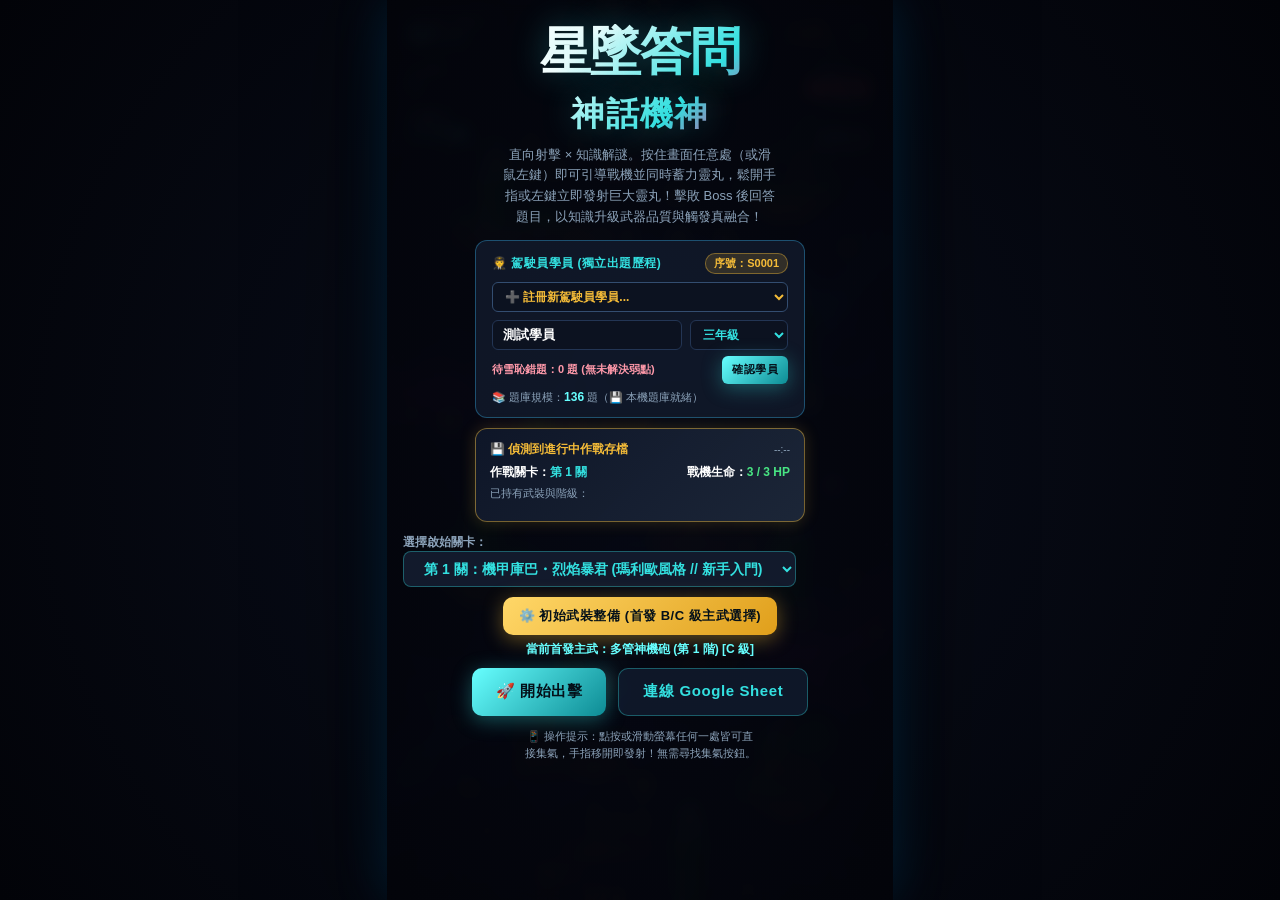
==== commit 2444acd1: "feat: enable start screen scrolling and add next question button on wrong quiz answers" ====
--- a/starfall-quiz.html
+++ b/starfall-quiz.html
@@ -171,7 +171,7 @@
         </div>
         <div style="margin-top:4px;">
           <div style="font-size:11px; color:var(--text-muted); margin-bottom:4px;">已持有武裝與階級：</div>
-          <div id="saveWeaponsList" style="display:flex; flex-wrap:wrap; gap:4px;">
+          <div id="saveWeaponsList" style="display:flex; flex-wrap:wrap; gap:4px; max-height:120px; overflow-y:auto; touch-action:pan-y; padding:2px;">
             <!-- 動態填入武器膠囊標籤 -->
           </div>
         </div>
@@ -324,6 +324,9 @@
         </div>
 
         <div class="quiz-explain" id="quizExplain"></div>
+        <button id="quizNextBtn" class="btn" style="display:none; width:100%; margin-top:8px; min-height:46px; font-size:15px; font-weight:800; letter-spacing:1px; background:linear-gradient(135deg, var(--cyan-bright), var(--cyan-dim)); box-shadow:0 0 16px rgba(51, 224, 224, 0.4);">
+          下一題 ➔
+        </button>
       </div>
     </div>
 
@@ -549,7 +552,7 @@
 </div>
 
 <!-- 腳本引入 -->
-<script src="starfall-game-api-config.js?v=b46"></script>
-<script src="game.js?v=b46"></script>
+<script src="starfall-game-api-config.js?v=b47"></script>
+<script src="game.js?v=b47"></script>
 </body>
 </html>
--- a/style.css
+++ b/style.css
@@ -530,6 +530,50 @@
   pointer-events: none;
 }
 
+/* 首頁畫面自由捲動容器 (BUILD-046: 武器過多或畫面過長時保證可滑動以開始遊戲) */
+#startScreen {
+  justify-content: flex-start;
+  align-items: center;
+  overflow-y: auto;
+  overflow-x: hidden;
+  touch-action: pan-y;
+  -webkit-overflow-scrolling: touch;
+  padding: 24px 16px 48px;
+  overscroll-behavior-y: contain;
+  scrollbar-width: thin;
+  scrollbar-color: var(--cyan) rgba(10, 16, 30, 0.6);
+}
+
+#startScreen::-webkit-scrollbar {
+  width: 6px;
+}
+#startScreen::-webkit-scrollbar-track {
+  background: rgba(8, 12, 22, 0.6);
+  border-radius: 4px;
+}
+#startScreen::-webkit-scrollbar-thumb {
+  background: var(--cyan);
+  border-radius: 4px;
+  box-shadow: 0 0 6px rgba(51, 224, 224, 0.4);
+}
+
+/* 存檔武器列表滑動保護 */
+#saveWeaponsList {
+  max-height: 120px;
+  overflow-y: auto;
+  touch-action: pan-y;
+  -webkit-overflow-scrolling: touch;
+  scrollbar-width: thin;
+  scrollbar-color: var(--gold) rgba(10, 16, 30, 0.6);
+}
+#saveWeaponsList::-webkit-scrollbar {
+  width: 4px;
+}
+#saveWeaponsList::-webkit-scrollbar-thumb {
+  background: var(--gold);
+  border-radius: 2px;
+}
+
 /* 按鈕風格 (>= 44x44px) */
 .btn {
   min-height: 48px;
@@ -599,17 +643,36 @@
 }
 
 /* 答題卡 (Quiz Modal) */
+#quizScreen {
+  overflow-y: auto;
+  touch-action: pan-y;
+  -webkit-overflow-scrolling: touch;
+}
+
 #quizCard {
   width: min(94%, 420px);
+  max-height: 94vh;
+  overflow-y: auto;
+  touch-action: pan-y;
+  -webkit-overflow-scrolling: touch;
   background: var(--bg-card);
   border: 1px solid var(--border-cyan);
   border-radius: 16px;
-  padding: 20px;
+  padding: 18px;
   display: flex;
   flex-direction: column;
   gap: 12px;
   box-shadow: 0 20px 60px rgba(0, 0, 0, 0.8), var(--border-glow);
   animation: cardPopup 0.28s cubic-bezier(0.18, 1, 0.32, 1);
+  scrollbar-width: thin;
+  scrollbar-color: var(--cyan) rgba(10, 16, 30, 0.6);
+}
+#quizCard::-webkit-scrollbar {
+  width: 5px;
+}
+#quizCard::-webkit-scrollbar-thumb {
+  background: var(--cyan);
+  border-radius: 3px;
 }
 @keyframes cardPopup {
   from { opacity: 0; transform: translateY(20px) scale(0.96); }
@@ -716,14 +779,47 @@
   transform-origin: left;
 }
 .quiz-explain {
-  font-size: 12px;
-  line-height: 1.5;
-  color: var(--text-muted);
-  background: rgba(10, 16, 28, 0.7);
-  border: 1px dashed rgba(255, 255, 255, 0.15);
-  border-radius: 8px;
-  padding: 8px 10px;
+  font-size: 13px;
+  line-height: 1.6;
+  color: var(--text-main);
+  background: rgba(10, 16, 28, 0.85);
+  border: 1px solid rgba(56, 189, 248, 0.35);
+  border-radius: 10px;
+  padding: 10px 14px;
   display: none;
+  max-height: 180px;
+  overflow-y: auto;
+  word-break: break-word;
+  scrollbar-width: thin;
+  scrollbar-color: var(--cyan) rgba(10, 16, 30, 0.6);
+}
+
+#quizNextBtn {
+  display: none;
+  width: 100%;
+  margin-top: 6px;
+  min-height: 46px;
+  font-family: var(--font-display);
+  font-size: 15px;
+  font-weight: 800;
+  letter-spacing: 0.05em;
+  color: #041019;
+  background: linear-gradient(135deg, var(--cyan-bright), var(--cyan-dim));
+  border: none;
+  border-radius: 10px;
+  cursor: pointer;
+  box-shadow: 0 0 16px rgba(51, 224, 224, 0.4);
+  align-items: center;
+  justify-content: center;
+  gap: 8px;
+  transition: transform 0.15s, box-shadow 0.15s;
+}
+#quizNextBtn:hover {
+  transform: translateY(-1px);
+  box-shadow: 0 0 22px rgba(51, 224, 224, 0.6);
+}
+#quizNextBtn:active {
+  transform: scale(0.98);
 }
 
 /* 升級與整備卡片 (Upgrade Cards) — 寬版完整資訊排版 */
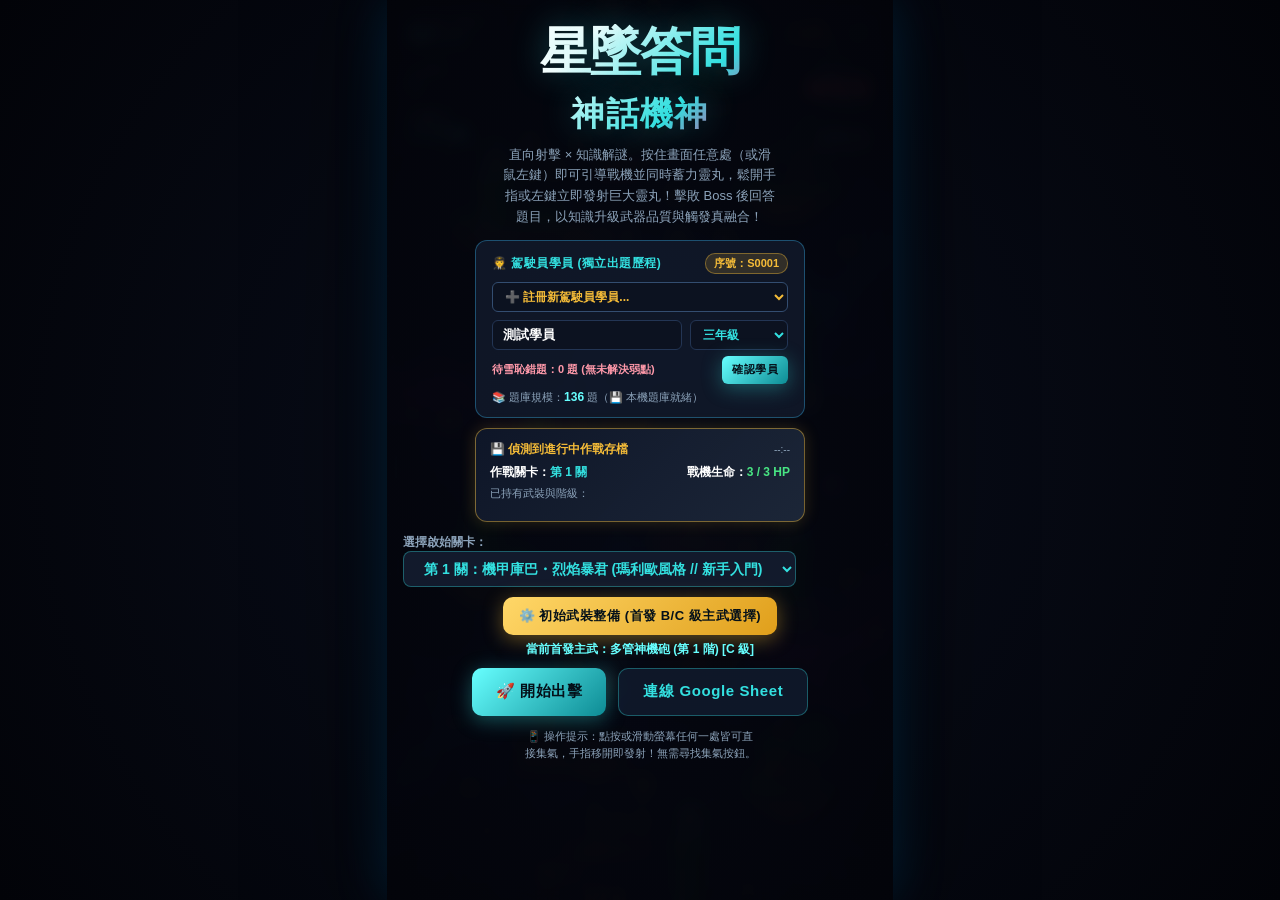
==== commit 5c71de9b: "feat: tidy quiz explanation format with structured tags and line breaks" ====
--- a/starfall-quiz.html
+++ b/starfall-quiz.html
@@ -552,7 +552,7 @@
 </div>
 
 <!-- 腳本引入 -->
-<script src="starfall-game-api-config.js?v=b47"></script>
-<script src="game.js?v=b47"></script>
+<script src="starfall-game-api-config.js?v=b48"></script>
+<script src="game.js?v=b48"></script>
 </body>
 </html>
--- a/style.css
+++ b/style.css
@@ -782,16 +782,77 @@
   font-size: 13px;
   line-height: 1.6;
   color: var(--text-main);
-  background: rgba(10, 16, 28, 0.85);
-  border: 1px solid rgba(56, 189, 248, 0.35);
-  border-radius: 10px;
-  padding: 10px 14px;
+  background: rgba(10, 16, 28, 0.92);
+  border: 1px solid rgba(56, 189, 248, 0.4);
+  border-radius: 12px;
+  padding: 12px 14px;
   display: none;
-  max-height: 180px;
+  max-height: 190px;
   overflow-y: auto;
   word-break: break-word;
   scrollbar-width: thin;
   scrollbar-color: var(--cyan) rgba(10, 16, 30, 0.6);
+  box-shadow: 0 4px 16px rgba(0, 0, 0, 0.45) inset;
+}
+.quiz-explain-status {
+  font-family: var(--font-display);
+  font-size: 13.5px;
+  font-weight: 800;
+  letter-spacing: 0.05em;
+  padding-bottom: 6px;
+  margin-bottom: 8px;
+  border-bottom: 1px dashed rgba(255, 255, 255, 0.15);
+  display: flex;
+  align-items: center;
+  gap: 6px;
+}
+.quiz-explain-status.correct {
+  color: #38ef7d;
+  text-shadow: 0 0 10px rgba(56, 239, 125, 0.4);
+}
+.quiz-explain-status.wrong {
+  color: #ff6b81;
+  text-shadow: 0 0 10px rgba(255, 107, 129, 0.4);
+}
+.quiz-explain-status.penalty {
+  color: #ff4766;
+  text-shadow: 0 0 12px rgba(255, 71, 102, 0.6);
+}
+.quiz-explain-row {
+  margin-top: 6px;
+  line-height: 1.55;
+  display: flex;
+  align-items: flex-start;
+  gap: 6px;
+}
+.quiz-explain-row:first-of-type {
+  margin-top: 0;
+}
+.quiz-explain-tag {
+  flex-shrink: 0;
+  font-weight: 800;
+  font-size: 12.5px;
+  color: var(--cyan-bright);
+  white-space: nowrap;
+}
+.quiz-explain-val {
+  flex: 1;
+  font-size: 13px;
+  color: var(--text-main);
+}
+.quiz-explain-val.ans-highlight {
+  color: #ffffff;
+  font-weight: 700;
+}
+.quiz-explain-val.ans-highlight span {
+  color: var(--cyan-bright);
+}
+.quiz-explain-row.tip-row .quiz-explain-tag {
+  color: var(--gold);
+}
+.quiz-explain-row.tip-row .quiz-explain-val {
+  color: #fef08a;
+  font-size: 12px;
 }
 
 #quizNextBtn {
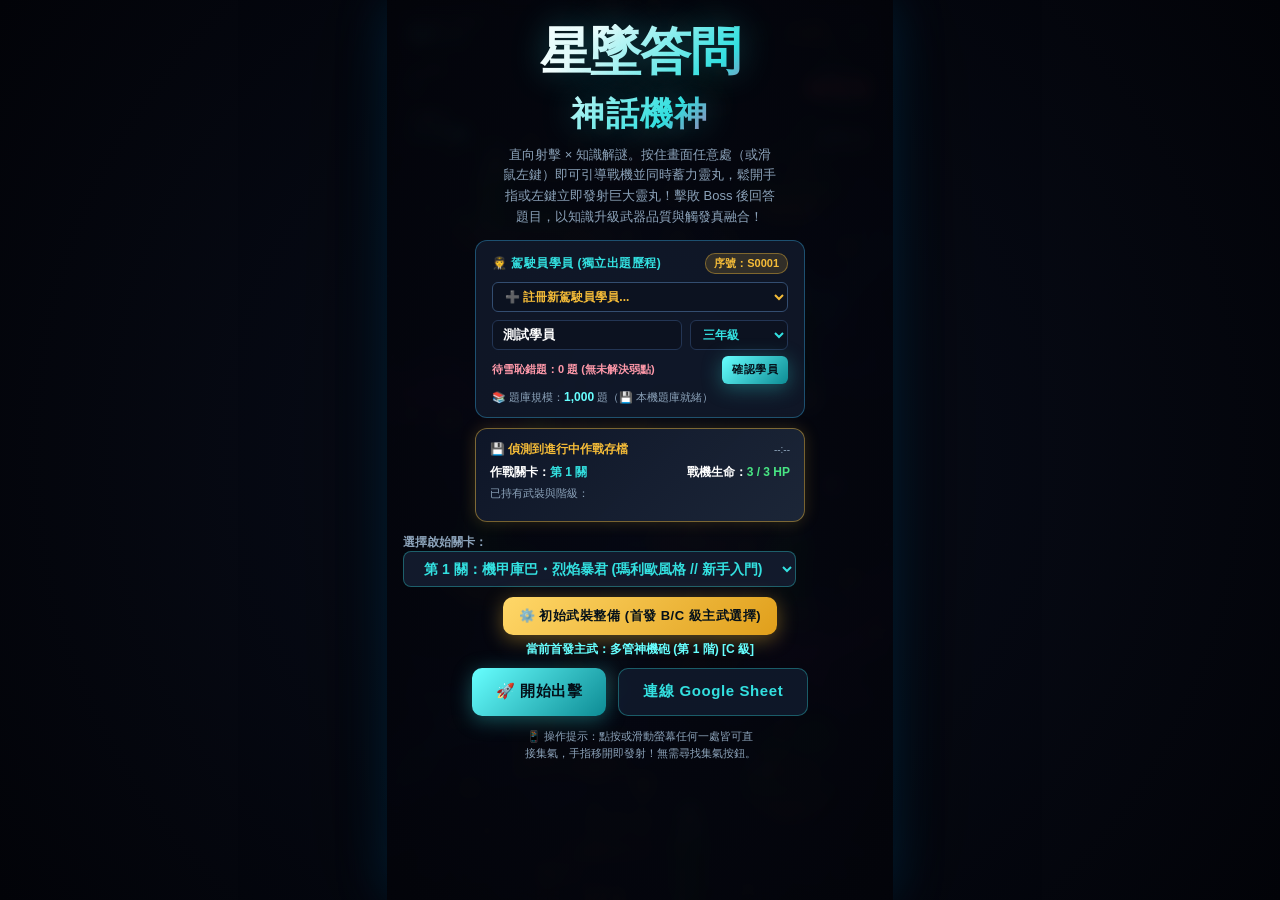
==== commit f165777c: "fix: ensure faithful 10-col attempt recording and eradicate legacy questions" ====
--- a/starfall-quiz.html
+++ b/starfall-quiz.html
@@ -553,6 +553,6 @@
 
 <!-- 腳本引入 -->
 <script src="starfall-game-api-config.js?v=b48"></script>
-<script src="game.js?v=b48"></script>
+<script src="game.js?v=b49"></script>
 </body>
 </html>
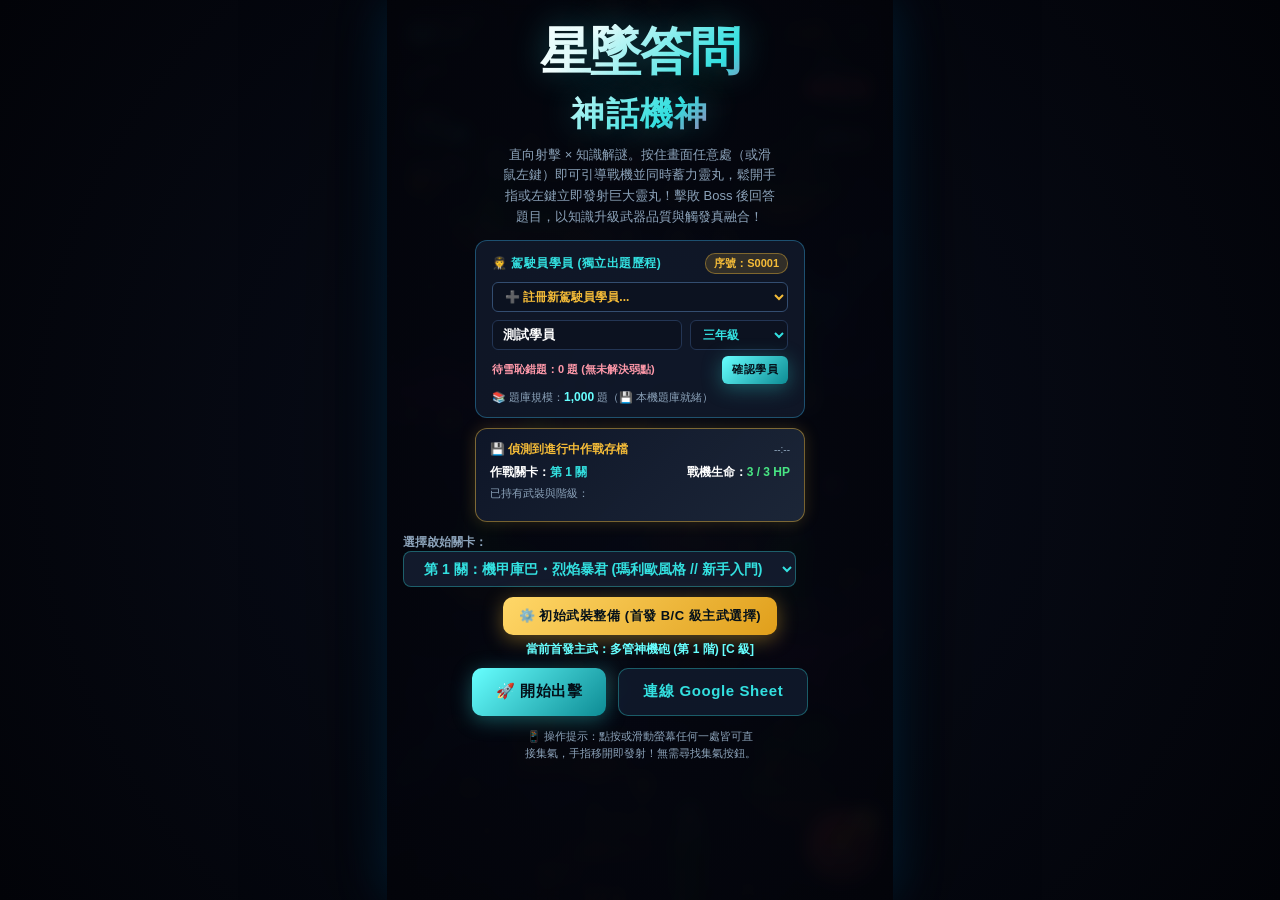
==== commit 9f8b17ac: "feat: add mobile bomb emergency button and complete legacy question eradication" ====
--- a/starfall-quiz.html
+++ b/starfall-quiz.html
@@ -44,6 +44,10 @@
           <span class="hud-label">知識壓力</span>
           <span class="hud-val" id="hudPressure" style="color:var(--cyan); font-size:12px;">Lv.0 (平穩)</span>
         </div>
+        <div class="hud-panel" id="hudBombPanel">
+          <span class="hud-label">BOMB 大招</span>
+          <span class="hud-val" id="hudBombVal" style="color:#ef4444; font-size:12px; font-weight:800;">💥 x2</span>
+        </div>
       </div>
 
       <div class="hud-group" style="align-items:flex-end;">
@@ -107,6 +111,15 @@
         <div class="boss-defeat-name" id="bossDefeatName">【迦樓羅・裂空王】</div>
         <div class="boss-defeat-quote" id="bossDefeatQuote">「你竟然刮傷了我美麗的羽毛...難道是龍族派你來的嗎？！」</div>
       </div>
+    </div>
+
+    <!-- 核爆緊急避險（Bomb / 保命大招）按鈕 (手機/平板/觸控與桌面通用) -->
+    <div id="playerBombBtn" class="player-bomb-btn" role="button" aria-label="核爆緊急避險" title="核爆緊急避險 (快捷鍵 B)">
+      <div class="bomb-btn-glow"></div>
+      <div class="bomb-icon">💥</div>
+      <div class="bomb-title">BOMB</div>
+      <div class="bomb-badge" id="playerBombBadge">2</div>
+      <div class="bomb-cooldown-overlay" id="playerBombCooldownOverlay"></div>
     </div>
 
     <!-- 獨立靈丸集氣區 (右下方) -->
@@ -552,7 +565,7 @@
 </div>
 
 <!-- 腳本引入 -->
-<script src="starfall-game-api-config.js?v=b48"></script>
-<script src="game.js?v=b49"></script>
+<script src="starfall-game-api-config.js?v=b50"></script>
+<script src="game.js?v=b50"></script>
 </body>
 </html>
--- a/style.css
+++ b/style.css
@@ -2203,5 +2203,164 @@
   box-shadow: 0 0 16px rgba(239, 68, 68, 0.55);
 }
 
-
-
+/* ============================================================
+   核爆緊急避險（Bomb / 保命大招）按鈕樣式
+   ============================================================ */
+.player-bomb-btn {
+  position: absolute;
+  bottom: 22px;
+  right: 18px;
+  width: 66px;
+  height: 66px;
+  border-radius: 50%;
+  background: radial-gradient(circle at 35% 35%, #ef4444 0%, #991b1b 55%, #450a0a 100%);
+  border: 2.5px solid #fca5a5;
+  box-shadow: 0 0 18px rgba(239, 68, 68, 0.7), 0 4px 12px rgba(0, 0, 0, 0.6), inset 0 0 12px rgba(255, 255, 255, 0.35);
+  display: flex;
+  flex-direction: column;
+  align-items: center;
+  justify-content: center;
+  cursor: pointer;
+  z-index: 25;
+  user-select: none;
+  -webkit-user-select: none;
+  touch-action: manipulation;
+  transition: transform 0.12s cubic-bezier(0.34, 1.56, 0.64, 1), box-shadow 0.2s ease, opacity 0.25s ease, filter 0.25s ease;
+  pointer-events: auto;
+}
+
+.player-bomb-btn:hover {
+  transform: scale(1.06);
+  box-shadow: 0 0 26px rgba(239, 68, 68, 0.95), 0 6px 16px rgba(0, 0, 0, 0.7), inset 0 0 16px rgba(255, 255, 255, 0.5);
+}
+
+.player-bomb-btn:active {
+  transform: scale(0.92);
+  box-shadow: 0 0 10px rgba(239, 68, 68, 0.5), inset 0 0 8px rgba(0, 0, 0, 0.5);
+}
+
+.player-bomb-btn .bomb-btn-glow {
+  position: absolute;
+  inset: -4px;
+  border-radius: 50%;
+  border: 1.5px solid rgba(239, 68, 68, 0.4);
+  animation: bombPulse 1.8s infinite ease-in-out;
+  pointer-events: none;
+}
+
+@keyframes bombPulse {
+  0%, 100% {
+    transform: scale(1);
+    opacity: 0.35;
+  }
+  50% {
+    transform: scale(1.15);
+    opacity: 0.85;
+    border-color: rgba(254, 202, 202, 0.8);
+  }
+}
+
+.player-bomb-btn .bomb-icon {
+  font-size: 22px;
+  line-height: 1;
+  filter: drop-shadow(0 0 4px rgba(0, 0, 0, 0.5));
+  margin-top: -2px;
+  pointer-events: none;
+}
+
+.player-bomb-btn .bomb-title {
+  font-size: 10px;
+  font-weight: 900;
+  letter-spacing: 0.06em;
+  color: #ffffff;
+  text-shadow: 0 1px 3px rgba(0, 0, 0, 0.9), 0 0 6px rgba(239, 68, 68, 0.8);
+  margin-top: 2px;
+  pointer-events: none;
+}
+
+.player-bomb-btn .bomb-badge {
+  position: absolute;
+  top: -4px;
+  right: -4px;
+  min-width: 22px;
+  height: 22px;
+  border-radius: 11px;
+  padding: 0 5px;
+  box-sizing: border-box;
+  background: linear-gradient(135deg, #fbbf24, #d97706);
+  color: #111827;
+  font-size: 12px;
+  font-weight: 900;
+  display: flex;
+  align-items: center;
+  justify-content: center;
+  border: 2px solid #ffffff;
+  box-shadow: 0 0 10px rgba(251, 191, 36, 0.85);
+  pointer-events: none;
+}
+
+/* 冷卻中遮罩 */
+.player-bomb-btn .bomb-cooldown-overlay {
+  position: absolute;
+  inset: 0;
+  border-radius: 50%;
+  background: rgba(0, 0, 0, 0.65);
+  display: flex;
+  align-items: center;
+  justify-content: center;
+  font-size: 12px;
+  font-weight: 800;
+  color: #fef08a;
+  opacity: 0;
+  pointer-events: none;
+  transition: opacity 0.15s ease;
+}
+
+.player-bomb-btn.cooling-down .bomb-cooldown-overlay {
+  opacity: 1;
+}
+
+.player-bomb-btn.cooling-down {
+  pointer-events: none;
+  box-shadow: 0 0 8px rgba(239, 68, 68, 0.3);
+}
+
+/* 彈藥耗盡狀態 */
+.player-bomb-btn.depleted {
+  background: radial-gradient(circle at 35% 35%, #475569 0%, #1e293b 70%, #0f172a 100%);
+  border-color: #64748b;
+  box-shadow: 0 0 6px rgba(100, 116, 139, 0.3);
+  opacity: 0.55;
+  filter: grayscale(60%);
+}
+
+.player-bomb-btn.depleted .bomb-badge {
+  background: #64748b;
+  color: #ffffff;
+  box-shadow: none;
+}
+
+.player-bomb-btn.depleted .bomb-btn-glow {
+  display: none;
+}
+
+/* 非遊戲狀態隱藏（如問答、整備、開始選單、結算） */
+.player-bomb-btn.hidden {
+  display: none !important;
+  opacity: 0 !important;
+  pointer-events: none !important;
+  transform: scale(0.7) !important;
+}
+
+/* 行動裝置尺寸微調 */
+@media (max-width: 600px) {
+  .player-bomb-btn {
+    bottom: 20px;
+    right: 16px;
+    width: 62px;
+    height: 62px;
+  }
+}
+
+
+
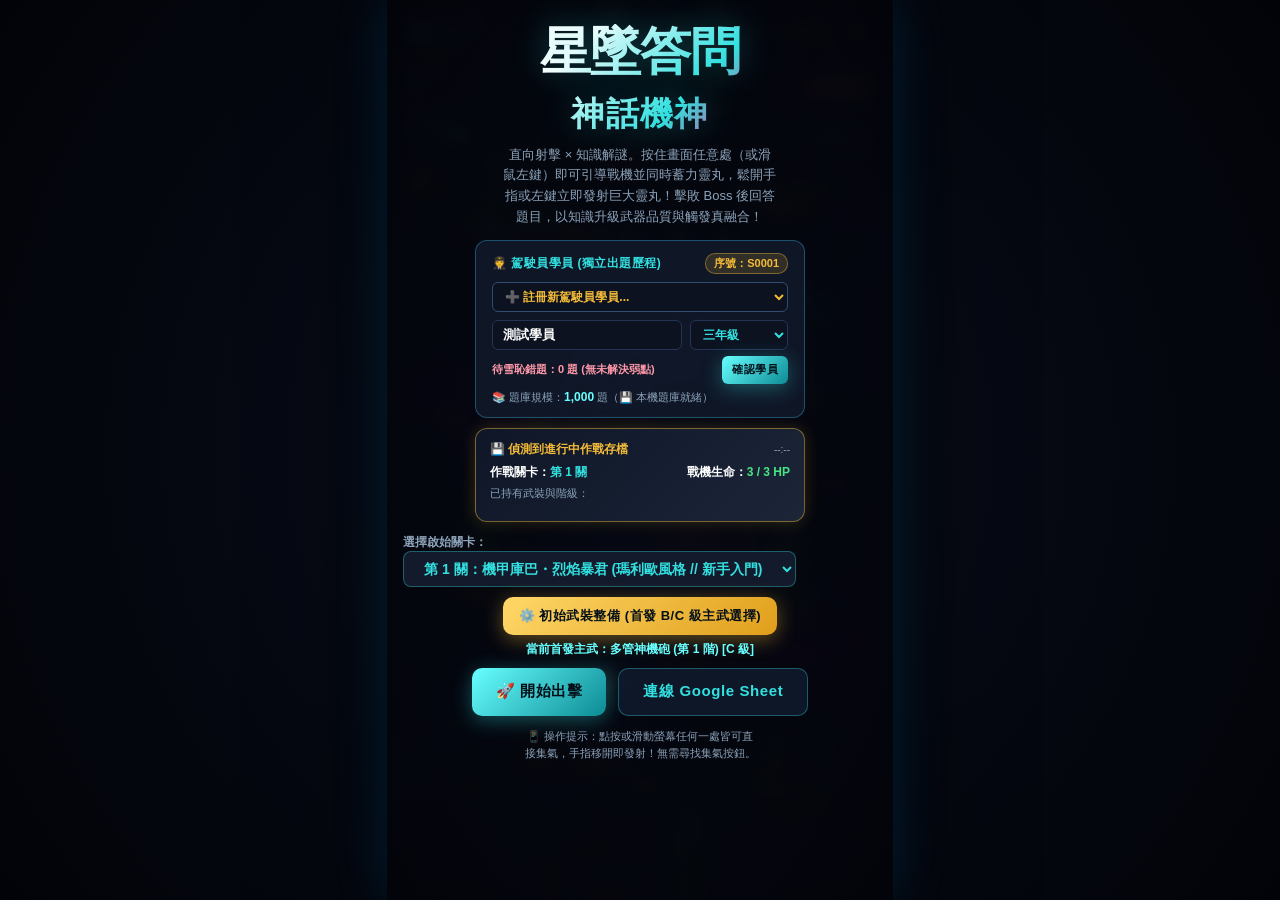
==== commit 57516e46: "feat(bomb): convert bomb trigger to ship triple-tap, hide on-screen button, and bump to v1.49" ====
--- a/starfall-quiz.html
+++ b/starfall-quiz.html
@@ -15,7 +15,7 @@
   <link rel="preload" as="image" href="assets/enemies/enemy_gunner.png">
   <link rel="preload" as="image" href="assets/enemies/enemy.png">
   <link rel="preload" as="image" href="assets/backgrounds/bg_stage_1.jpg">
-  <link rel="stylesheet" href="style.css?v=b45">
+  <link rel="stylesheet" href="style.css?v=b51">
 </head>
 <body>
 <div id="appWrap">
@@ -44,7 +44,7 @@
           <span class="hud-label">知識壓力</span>
           <span class="hud-val" id="hudPressure" style="color:var(--cyan); font-size:12px;">Lv.0 (平穩)</span>
         </div>
-        <div class="hud-panel" id="hudBombPanel">
+        <div class="hud-panel" id="hudBombPanel" title="核爆緊急避險：連擊機身 3 下或按 B / X 釋放">
           <span class="hud-label">BOMB 大招</span>
           <span class="hud-val" id="hudBombVal" style="color:#ef4444; font-size:12px; font-weight:800;">💥 x2</span>
         </div>
@@ -113,8 +113,8 @@
       </div>
     </div>
 
-    <!-- 核爆緊急避險（Bomb / 保命大招）按鈕 (手機/平板/觸控與桌面通用) -->
-    <div id="playerBombBtn" class="player-bomb-btn" role="button" aria-label="核爆緊急避險" title="核爆緊急避險 (快捷鍵 B)">
+    <!-- 核爆緊急避險（Bomb / 保命大招）保留 DOM 元件以供狀態同步，樣式設定 display:none (改為連擊機身 3 下自動施放) -->
+    <div id="playerBombBtn" class="player-bomb-btn" role="button" aria-label="核爆緊急避險" title="核爆緊急避險 (連擊機身 3 下或按 B / X)">
       <div class="bomb-btn-glow"></div>
       <div class="bomb-icon">💥</div>
       <div class="bomb-title">BOMB</div>
@@ -565,7 +565,7 @@
 </div>
 
 <!-- 腳本引入 -->
-<script src="starfall-game-api-config.js?v=b50"></script>
-<script src="game.js?v=b50"></script>
+<script src="starfall-game-api-config.js?v=b51"></script>
+<script src="game.js?v=b51"></script>
 </body>
 </html>
--- a/style.css
+++ b/style.css
@@ -2204,9 +2204,12 @@
 }
 
 /* ============================================================
-   核爆緊急避險（Bomb / 保命大招）按鈕樣式
+   核爆緊急避險（Bomb / 保命大招）
+   依玩家需求已改為「連續點擊機身 3 下」自動施放，畫面中無需按鈕以防遮擋移動與視野
    ============================================================ */
 .player-bomb-btn {
+  display: none !important;
+  pointer-events: none !important;
   position: absolute;
   bottom: 22px;
   right: 18px;
@@ -2216,7 +2219,6 @@
   background: radial-gradient(circle at 35% 35%, #ef4444 0%, #991b1b 55%, #450a0a 100%);
   border: 2.5px solid #fca5a5;
   box-shadow: 0 0 18px rgba(239, 68, 68, 0.7), 0 4px 12px rgba(0, 0, 0, 0.6), inset 0 0 12px rgba(255, 255, 255, 0.35);
-  display: flex;
   flex-direction: column;
   align-items: center;
   justify-content: center;
@@ -2226,7 +2228,6 @@
   -webkit-user-select: none;
   touch-action: manipulation;
   transition: transform 0.12s cubic-bezier(0.34, 1.56, 0.64, 1), box-shadow 0.2s ease, opacity 0.25s ease, filter 0.25s ease;
-  pointer-events: auto;
 }
 
 .player-bomb-btn:hover {
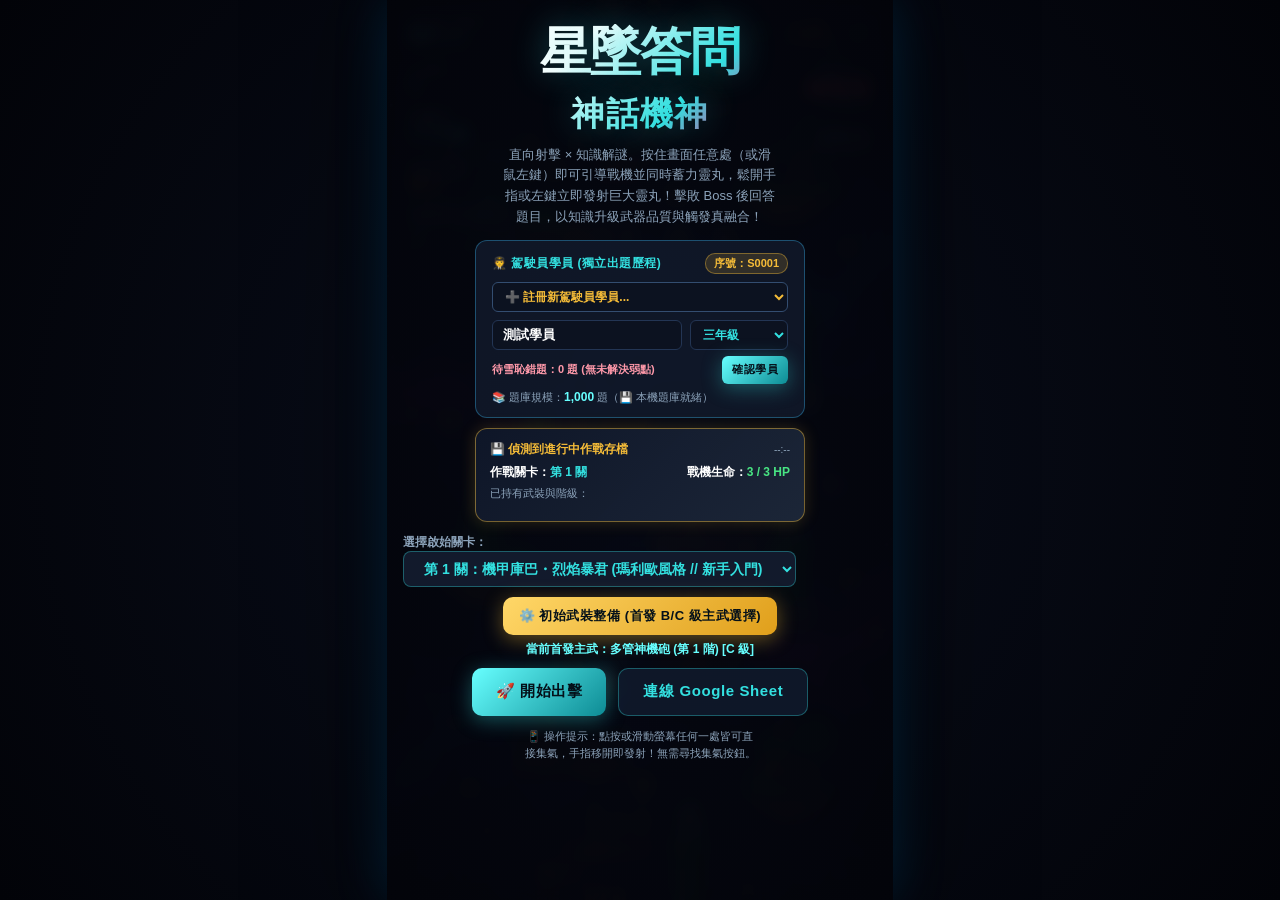
==== commit 25a0d471: "feat(fusion): implement rank 1-5 fusion upgrades, slot freeing, inscriptions, armory controls, and o" ====
--- a/starfall-quiz.html
+++ b/starfall-quiz.html
@@ -15,7 +15,7 @@
   <link rel="preload" as="image" href="assets/enemies/enemy_gunner.png">
   <link rel="preload" as="image" href="assets/enemies/enemy.png">
   <link rel="preload" as="image" href="assets/backgrounds/bg_stage_1.jpg">
-  <link rel="stylesheet" href="style.css?v=b51">
+  <link rel="stylesheet" href="style.css?v=b52">
 </head>
 <body>
 <div id="appWrap">
@@ -47,6 +47,10 @@
         <div class="hud-panel" id="hudBombPanel" title="核爆緊急避險：連擊機身 3 下或按 B / X 釋放">
           <span class="hud-label">BOMB 大招</span>
           <span class="hud-val" id="hudBombVal" style="color:#ef4444; font-size:12px; font-weight:800;">💥 x2</span>
+        </div>
+        <div class="hud-panel" id="hudLoadoutPanel" style="align-items:flex-start;">
+          <span class="hud-label">ARMORY LOADOUT</span>
+          <div id="hudLoadoutStrip" class="hud-loadout-strip" title="作戰裝備槽：按 P 鍵可調配軍械"></div>
         </div>
       </div>
 
@@ -277,6 +281,9 @@
           <div class="active-slots-compact-grid" id="pauseActiveSlotsGrid">
             <!-- 動態生成 3 個緊湊雙行主動槽位 -->
           </div>
+
+          <!-- 真融合神話核心與星核銘文展示矩陣 -->
+          <div id="pauseFusionMatrix" class="armory-fusion-matrix" style="display:none;"></div>
 
           <!-- 武器庫存分區圖示網格與即時檢視窗容器 -->
           <div class="armory-interactive-layout">
@@ -565,7 +572,7 @@
 </div>
 
 <!-- 腳本引入 -->
-<script src="starfall-game-api-config.js?v=b51"></script>
-<script src="game.js?v=b51"></script>
+<script src="starfall-game-api-config.js?v=b52"></script>
+<script src="game.js?v=b52"></script>
 </body>
 </html>
--- a/style.css
+++ b/style.css
@@ -2363,5 +2363,175 @@
   }
 }
 
-
-
+/* ============================================================
+   神話軍械庫整備抽屜微調與火控、索敵、真融合核心樣式
+   ============================================================ */
+/* 槽位火控開關 */
+.slot-compact-actions {
+  display: flex;
+  align-items: center;
+  gap: 4px;
+}
+.slot-compact-toggle {
+  background: rgba(56, 189, 248, 0.2);
+  border: 1px solid rgba(56, 189, 248, 0.6);
+  color: #38bdf8;
+  border-radius: 4px;
+  padding: 1px 5px;
+  font-size: 9px;
+  font-weight: 800;
+  cursor: pointer;
+  transition: all 0.15s ease;
+}
+.slot-compact-toggle:hover {
+  background: rgba(56, 189, 248, 0.4);
+  color: #ffffff;
+}
+.slot-compact-toggle.paused {
+  background: rgba(148, 163, 184, 0.2);
+  border-color: #64748b;
+  color: #94a3b8;
+}
+.armory-slot-compact.disabled {
+  opacity: 0.6;
+  border-color: #64748b;
+  background: rgba(30, 41, 59, 0.6);
+}
+
+/* 真融合核心槽位與星核銘文展示卡 */
+.armory-fusion-matrix {
+  margin-top: 10px;
+  margin-bottom: 12px;
+  background: linear-gradient(135deg, rgba(245, 188, 56, 0.12), rgba(239, 68, 68, 0.08));
+  border: 1.5px solid rgba(245, 188, 56, 0.5);
+  border-radius: 8px;
+  padding: 8px 10px;
+  box-shadow: 0 0 14px rgba(245, 188, 56, 0.15);
+}
+.fusion-matrix-header {
+  display: flex;
+  justify-content: space-between;
+  align-items: center;
+  font-size: 11px;
+  font-weight: 900;
+  color: var(--gold-bright, #facc15);
+  margin-bottom: 6px;
+}
+.fusion-badge-gold {
+  background: linear-gradient(135deg, #f59e0b, #d97706);
+  color: #000;
+  font-size: 9px;
+  font-weight: 900;
+  padding: 1px 6px;
+  border-radius: 4px;
+}
+.fusion-active-cards-list {
+  display: flex;
+  flex-direction: column;
+  gap: 6px;
+}
+.fusion-active-item {
+  display: flex;
+  align-items: center;
+  justify-content: space-between;
+  background: rgba(0, 0, 0, 0.4);
+  border: 1px solid rgba(245, 188, 56, 0.3);
+  border-radius: 6px;
+  padding: 4px 8px;
+  font-size: 11px;
+}
+.fusion-item-name {
+  font-weight: 800;
+  color: #ffffff;
+}
+.fusion-item-rank {
+  font-weight: 900;
+  color: var(--gold-bright, #facc15);
+}
+.armory-inscriptions-box {
+  margin-top: 6px;
+  display: flex;
+  flex-wrap: wrap;
+  gap: 4px;
+}
+.inscription-pill {
+  background: rgba(103, 255, 255, 0.12);
+  border: 1px solid rgba(103, 255, 255, 0.4);
+  color: #a5f3fc;
+  font-size: 9.5px;
+  font-weight: 700;
+  padding: 2px 6px;
+  border-radius: 4px;
+}
+
+/* 戰術檢視面板：火控索敵模式選擇器 */
+.inspector-targeting-panel {
+  margin-top: 8px;
+  background: rgba(0, 0, 0, 0.4);
+  border: 1px solid rgba(56, 189, 248, 0.3);
+  border-radius: 6px;
+  padding: 6px 8px;
+  display: flex;
+  flex-direction: column;
+  gap: 4px;
+}
+.targeting-label {
+  font-size: 10.5px;
+  font-weight: 800;
+  color: #93c5fd;
+}
+.targeting-buttons {
+  display: flex;
+  gap: 4px;
+}
+.target-btn {
+  flex: 1;
+  background: rgba(30, 41, 59, 0.8);
+  border: 1px solid rgba(148, 163, 184, 0.4);
+  color: #cbd5e1;
+  font-size: 10px;
+  font-weight: 800;
+  padding: 4px 6px;
+  border-radius: 4px;
+  cursor: pointer;
+  transition: all 0.15s ease;
+  text-align: center;
+}
+.target-btn:hover {
+  background: rgba(56, 189, 248, 0.25);
+  color: #ffffff;
+}
+.target-btn.active {
+  background: linear-gradient(135deg, rgba(56, 189, 248, 0.35), rgba(14, 165, 233, 0.2));
+  border-color: #38bdf8;
+  color: #38bdf8;
+  box-shadow: 0 0 8px rgba(56, 189, 248, 0.4);
+}
+
+/* 戰鬥頂部 HUD 迷你武器裝備條 (Combat HUD Loadout Strip) */
+.hud-loadout-strip {
+  display: flex;
+  align-items: center;
+  gap: 4px;
+  margin-top: 4px;
+  padding: 2px 6px;
+  background: rgba(14, 22, 38, 0.7);
+  border: 1px solid rgba(51, 224, 224, 0.25);
+  border-radius: 6px;
+  min-height: 22px;
+}
+.hud-loadout-icon {
+  width: 18px;
+  height: 18px;
+  border-radius: 3px;
+  border: 1px solid rgba(255, 255, 255, 0.3);
+  object-fit: contain;
+  background: rgba(0, 0, 0, 0.5);
+}
+.hud-loadout-icon.fusion-badge {
+  border-color: #fbbf24;
+  box-shadow: 0 0 6px rgba(251, 191, 36, 0.7);
+}
+
+
+
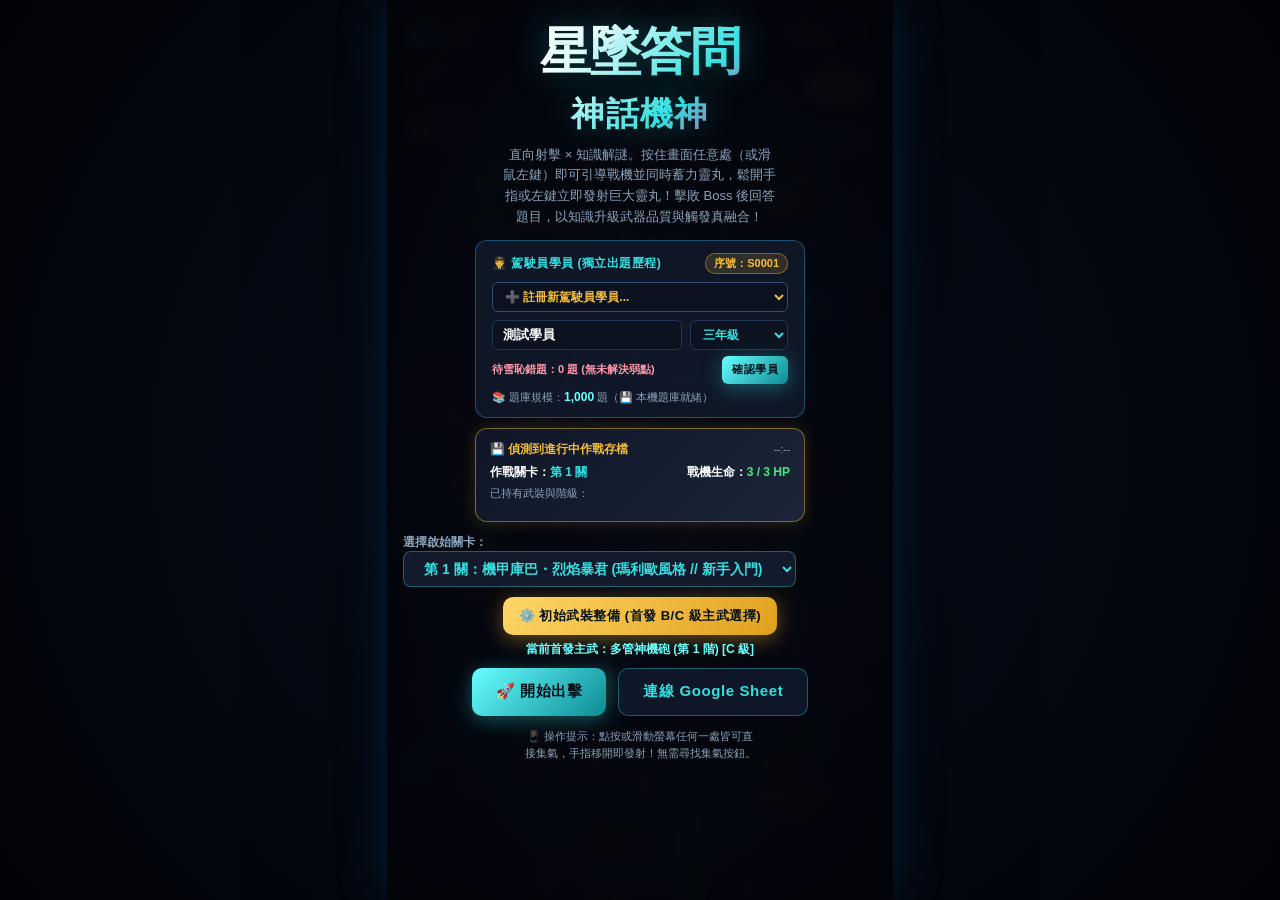
==== commit dd4c3b58: "fix(game): BUILD-051 weapon residue cleanup, minimalist HUD, and boss phase 1 gating" ====
--- a/starfall-quiz.html
+++ b/starfall-quiz.html
@@ -40,17 +40,9 @@
           <span class="hud-label">SCORE</span>
           <span class="hud-val" id="hudScore">0</span>
         </div>
-        <div class="hud-panel" id="hudPressurePanel">
-          <span class="hud-label">知識壓力</span>
-          <span class="hud-val" id="hudPressure" style="color:var(--cyan); font-size:12px;">Lv.0 (平穩)</span>
-        </div>
         <div class="hud-panel" id="hudBombPanel" title="核爆緊急避險：連擊機身 3 下或按 B / X 釋放">
           <span class="hud-label">BOMB 大招</span>
           <span class="hud-val" id="hudBombVal" style="color:#ef4444; font-size:12px; font-weight:800;">💥 x2</span>
-        </div>
-        <div class="hud-panel" id="hudLoadoutPanel" style="align-items:flex-start;">
-          <span class="hud-label">ARMORY LOADOUT</span>
-          <div id="hudLoadoutStrip" class="hud-loadout-strip" title="作戰裝備槽：按 P 鍵可調配軍械"></div>
         </div>
       </div>
 
@@ -572,7 +564,7 @@
 </div>
 
 <!-- 腳本引入 -->
-<script src="starfall-game-api-config.js?v=b52"></script>
-<script src="game.js?v=b52"></script>
+<script src="starfall-game-api-config.js?v=b53"></script>
+<script src="game.js?v=b53"></script>
 </body>
 </html>
